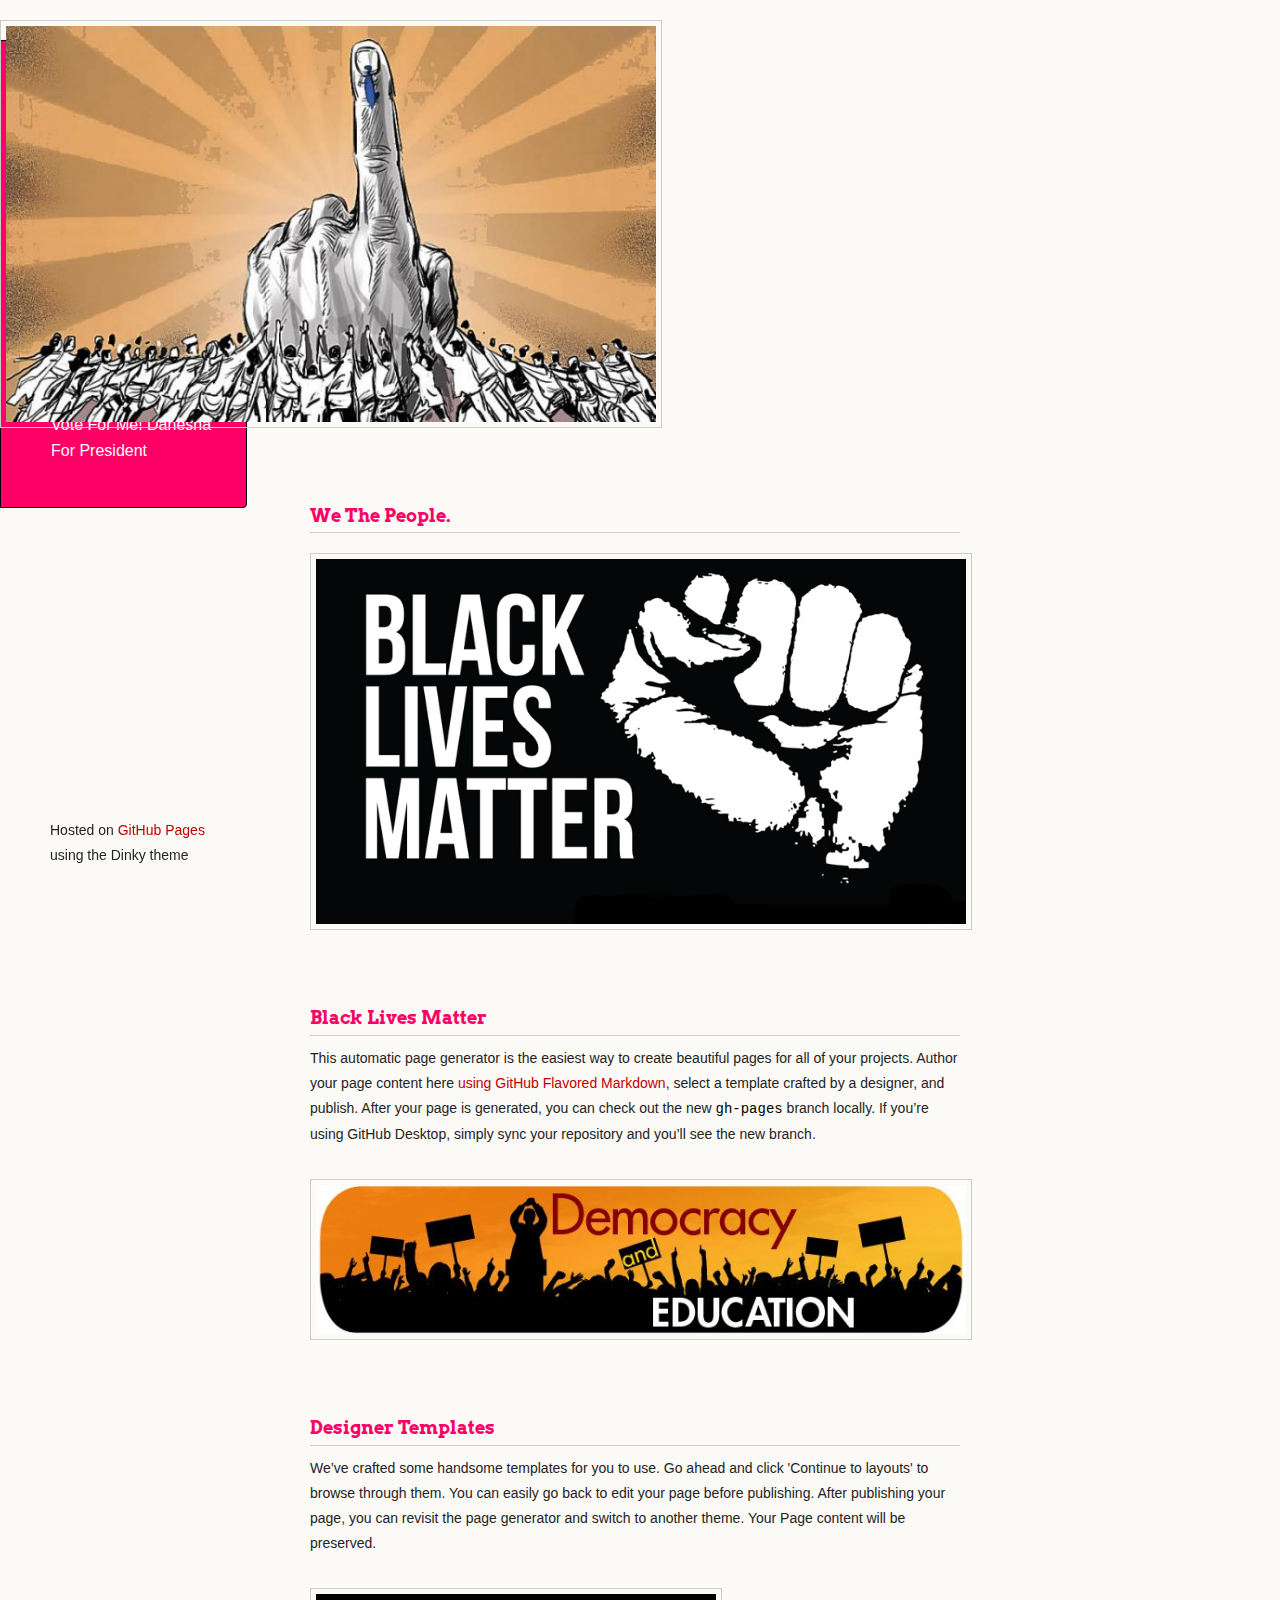
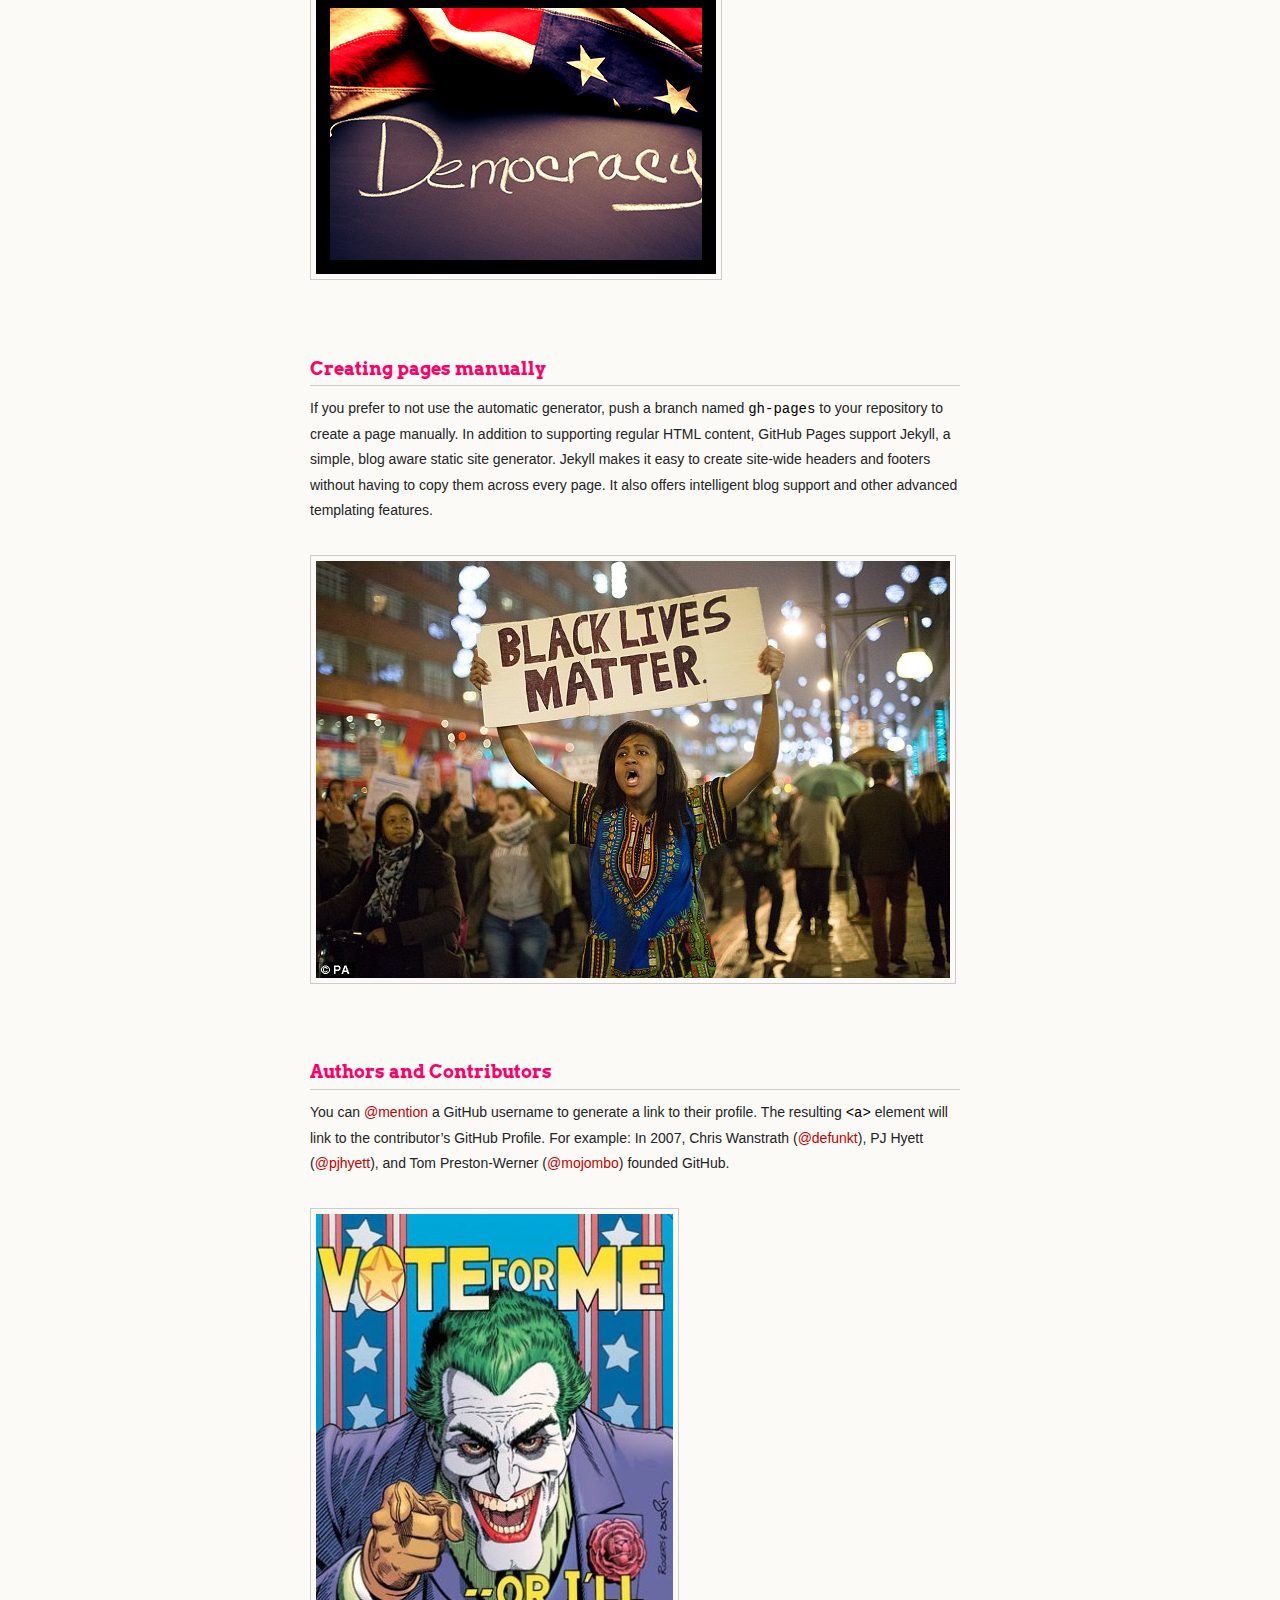
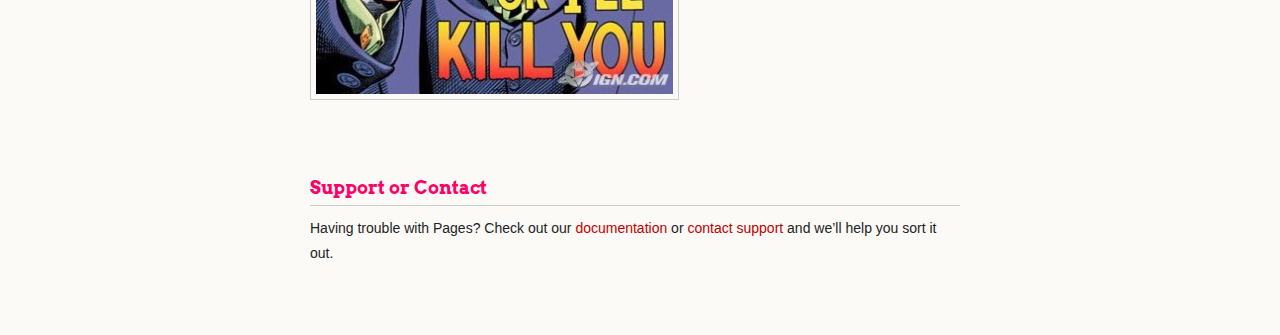
==== index.html @ 774208b4 "Update index.html" ====
<!doctype html>
<html>
  <head>
    <meta charset="utf-8">
    <meta http-equiv="X-UA-Compatible" content="chrome=1">
    <title>Grace by dbrelewis</title>

    <link rel="stylesheet" href="stylesheets/styles.css">
    <link rel="stylesheet" href="stylesheets/github-light.css">
    <script src="javascripts/scale.fix.js"></script>
    <meta name="viewport" content="width=device-width, initial-scale=1, user-scalable=no">
    <!--[if lt IE 9]>
    <script src="//html5shiv.googlecode.com/svn/trunk/html5.js"></script>
    <![endif]-->
  </head>
  <body>
    <div class="wrapper">
      <header>
        <h1 class="header">Danesha Lewis For President</h1>
        <p class="header">Art and Design Campaign</p>

        <ul>
          <li class="download"><a class="buttons" href="https://github.com/dbrelewis/Grace/zipball/master">Download ZIP</a></li>
          <li class="download"><a class="buttons" href="https://github.com/dbrelewis/Grace/tarball/master">Download TAR</a></li>
          <li><a class="buttons github" href="https://github.com/dbrelewis/Grace">View On GitHub</a></li>
        </ul>

	<p class="header">Vote For Me! Danesha For President</p>


      </header>
      <img src="images/elections-20162.jpg" alt="images"/>
      <section>
        <h3>We The People.</h3>
<img src="images/elections-20167.jpg" alt="images"/>

<h3>Black Lives Matter</h3> 
<p>This automatic page generator is the easiest way to create beautiful pages for all of your projects. Author your page content here <a href="https://guides.github.com/features/mastering-markdown/">using GitHub Flavored Markdown</a>, select a template crafted by a designer, and publish. After your page is generated, you can check out the new <code>gh-pages</code> branch locally. If you’re using GitHub Desktop, simply sync your repository and you’ll see the new branch.</p>
<img src="images/5.jpg" alt="images"/>
<h3>
<a id="designer-templates" class="anchor" href="#designer-templates" aria-hidden="true"><span aria-hidden="true" class="octicon octicon-link"></span></a>Designer Templates</h3>

<p>We’ve crafted some handsome templates for you to use. Go ahead and click 'Continue to layouts' to browse through them. You can easily go back to edit your page before publishing. After publishing your page, you can revisit the page generator and switch to another theme. Your Page content will be preserved.</p>
<img src="images/2.jpg" alt="images"/>
<h3>
<a id="creating-pages-manually" class="anchor" href="#creating-pages-manually" aria-hidden="true"><span aria-hidden="true" class="octicon octicon-link"></span></a>Creating pages manually</h3>

<p>If you prefer to not use the automatic generator, push a branch named <code>gh-pages</code> to your repository to create a page manually. In addition to supporting regular HTML content, GitHub Pages support Jekyll, a simple, blog aware static site generator. Jekyll makes it easy to create site-wide headers and footers without having to copy them across every page. It also offers intelligent blog support and other advanced templating features.</p>
<img src="images/elections-20166.jpg" alt="images"/>
<h3>
<a id="authors-and-contributors" class="anchor" href="#authors-and-contributors" aria-hidden="true"><span aria-hidden="true" class="octicon octicon-link"></span></a>Authors and Contributors</h3>

<p>You can <a href="https://help.github.com/articles/basic-writing-and-formatting-syntax/#mentioning-users-and-teams" class="user-mention">@mention</a> a GitHub username to generate a link to their profile. The resulting <code>&lt;a&gt;</code> element will link to the contributor’s GitHub Profile. For example: In 2007, Chris Wanstrath (<a href="https://github.com/defunkt" class="user-mention">@defunkt</a>), PJ Hyett (<a href="https://github.com/pjhyett" class="user-mention">@pjhyett</a>), and Tom Preston-Werner (<a href="https://github.com/mojombo" class="user-mention">@mojombo</a>) founded GitHub.</p>
<img src="images/20169.jpg" alt="images"/>
<h3>
<a id="support-or-contact" class="anchor" href="#support-or-contact" aria-hidden="true"><span aria-hidden="true" class="octicon octicon-link"></span></a>Support or Contact</h3>

<p>Having trouble with Pages? Check out our <a href="https://help.github.com/pages">documentation</a> or <a href="https://github.com/contact">contact support</a> and we’ll help you sort it out.</p>
      </section>
      <footer>
        <p><small>Hosted on <a href="https://pages.github.com">GitHub Pages</a> using the Dinky theme</small></p>
      </footer>
    </div>
    <!--[if !IE]><script>fixScale(document);</script><![endif]-->
		
  </body>
</html>
---- stylesheets/styles.css ----
@import url(https://fonts.googleapis.com/css?family=Arvo:400,700,400italic);

/* MeyerWeb Reset */

html, body, div, span, applet, object, iframe,
h1, h2, h3, h4, h5, h6, p, blockquote, pre,
a, abbr, acronym, address, big, cite, code,
del, dfn, em, img, ins, kbd, q, s, samp,
small, strike, strong, sub, sup, tt, var,
b, u, i, center,
dl, dt, dd, ol, ul, li,
fieldset, form, label, legend,
table, caption, tbody, tfoot, thead, tr, th, td,
article, aside, canvas, details, embed,
figure, figcaption, footer, header, hgroup,
menu, nav, output, ruby, section, summary,
time, mark, audio, video {
  margin: 0;
  padding: 0;
  border: 0;
  font: inherit;
  vertical-align: baseline;
}


/* Base text styles */

body {
  padding:10px 50px 0 0;
  font-family:"Helvetica Neue", Helvetica, Arial, sans-serif;
	font-size: 14px;
	color: #232323;
	background-color: #FBFAF7;
	margin: 0;
	line-height: 1.8em;
	-webkit-font-smoothing: antialiased;

}

h1, h2, h3, h4, h5, h6 {
  color:#232323;
  margin:36px 0 10px;
}

p, ul, ol, table, dl {
  margin:0 0 22px;
}

h1, h2, h3 {
	font-family: Arvo, Monaco, serif;
  line-height:1.3;
	font-weight: normal;
}

h1,h2, h3 {
	display: block;
	border-bottom: 1px solid #ccc;
	padding-bottom: 5px;
}

h1 {
	font-size: 30px;
}

h2 {
	font-size: 24px;
}

h3 {
	font-size: 18px;
	color:#ff0066;
        font-weight:bold;

}

h4, h5, h6 {
	font-family: Arvo, Monaco, serif;
	font-weight: 700;
}

a {
  color:#C30000;
  font-weight:200;
  text-decoration:none;
}

a:hover {
	text-decoration: underline;
}

a small {
	font-size: 12px;
}

em {
	font-style: italic;
}

strong {
  font-weight:700;
}

ul {
  list-style-position: inside;
  list-style: disc;
  padding-left: 25px;
}

ol {
  list-style-position: inside;
  list-style: decimal;
  padding-left: 25px;
}

blockquote {
  margin: 0;
  padding: 0 0 0 20px;
  font-style: italic;
}

dl, dt, dd, dl p {
	font-color: #444;
}

dl dt {
  font-weight: bold;
}

dl dd {
  padding-left: 20px;
  font-style: italic;
}

dl p {
  padding-left: 20px;
  font-style: italic;
}

hr {
  border:0;
  background:#ccc;
  height:1px;
  margin:0 0 24px;
}

/* Images */

img {
  position: relative;
  margin: 0 auto;
  max-width: 650px;
  padding: 5px;
  margin: 10px 0 32px 0;
  border: 1px solid #ccc;
}

p img {
  display: inline;
  margin: 0;
  padding: 0;
  vertical-align: middle;
  text-align: center;
  border: none;
}

/* Code blocks */

code, pre {
	font-family: Monaco, "Bitstream Vera Sans Mono", "Lucida Console", Terminal, monospace;
  color:#000;
  font-size:14px;
}

pre {
	padding: 4px 12px;
  background: #FDFEFB;
  border-radius:4px;
  border:1px solid #D7D8C8;
  overflow: auto;
  overflow-y: hidden;
	margin-bottom: 32px;
}


/* Tables */

table {
  width:100%;
}

table {
  border: 1px solid #ccc;
  margin-bottom: 32px;
  text-align: left;
 }

th {
  font-family: 'Arvo', Helvetica, Arial, sans-serif;
	font-size: 18px;
	font-weight: normal;
  padding: 10px;
  background: #232323;
  color: #FDFEFB;
 }

td {
  padding: 10px;
	background: #ccc;
 }


/* Wrapper */
.wrapper {
  width:960px;
}


/* Header */

header {
	background-color: #ff0066;
	color: #FDFDFB;
  width:170px;
  float:left;
  position:fixed;
	border: 1px solid #000;
	-webkit-border-top-right-radius: 4px;
	-webkit-border-bottom-right-radius: 4px;
	-moz-border-radius-topright: 4px;
	-moz-border-radius-bottomright: 4px;
	border-top-right-radius: 4px;
	border-bottom-right-radius: 4px;
	padding: 34px 25px 22px 50px;
	margin: 30px 25px 0 0;
	-webkit-font-smoothing: antialiased;
}

p.header {
	font-size: 16px;
}

h1.header {
	font-family: Arvo, sans-serif;
	font-size: 30px;
	font-weight: 300;
	line-height: 1.3em;
	border-bottom: none;
	margin-top: 0;
}


h1.header, a.header, a.name, header a{
	color: #fff;
}

a.header {
	text-decoration: underline;
}

a.name {
	white-space: nowrap;
}

header ul {
  list-style:none;
  padding:0;
}

header li {
	list-style-type: none;
  width:132px;
  height:15px;
	margin-bottom: 12px;
	line-height: 1em;
	padding: 6px 6px 6px 7px;

	background: #AF0011;
	background: -moz-linear-gradient(top, #AF0011 0%, #820011 100%);
  background: -webkit-gradient(linear, left top, left bottom, color-stop(0%,#f8f8f8), color-stop(100%,#dddddd));
  background: -webkit-linear-gradient(top, #AF0011 0%,#820011 100%);
  background: -o-linear-gradient(top, #AF0011 0%,#820011 100%);
  background: -ms-linear-gradient(top, #AF0011 0%,#820011 100%);
  background: linear-gradient(top, #AF0011 0%,#820011 100%);

	border-radius:4px;
  border:1px solid #0D0D0D;

	-webkit-box-shadow: inset 0px 1px 1px 0 rgba(233,2,38, 1);
	box-shadow: inset 0px 1px 1px 0 rgba(233,2,38, 1);

}

header li:hover {
	background: #C3001D;
	background: -moz-linear-gradient(top, #C3001D 0%, #950119 100%);
  background: -webkit-gradient(linear, left top, left bottom, color-stop(0%,#f8f8f8), color-stop(100%,#dddddd));
  background: -webkit-linear-gradient(top, #C3001D 0%,#950119 100%);
  background: -o-linear-gradient(top, #C3001D 0%,#950119 100%);
  background: -ms-linear-gradient(top, #C3001D 0%,#950119 100%);
  background: linear-gradient(top, #C3001D 0%,#950119 100%);
}

a.buttons {
	-webkit-font-smoothing: antialiased;
	background: url(../images/arrow-down.png) no-repeat;
	font-weight: normal;
	text-shadow: rgba(0, 0, 0, 0.4) 0 -1px 0;
	padding: 2px 2px 2px 22px;
	height: 30px;
}

a.github {
	background: url(../images/octocat-small.png) no-repeat 1px;
}

a.buttons:hover {
	color: #fff;
	text-decoration: none;
}


/* Section - for main page content */

section {
  width:650px;
  float:right;
  padding-bottom:50px;
}


/* Footer */

footer {
  width:170px;
  float:left;
  position:fixed;
  bottom:10px;
	padding-left: 50px;
}

@media print, screen and (max-width: 960px) {

  div.wrapper {
    width:auto;
    margin:0;
  }

  header, section, footer {
    float:none;
    position:static;
    width:auto;
  }

	footer {
		border-top: 1px solid #ccc;
		margin:0 84px 0 50px;
		padding:0;
	}

  header {
    padding-right:320px;
  }

  section {
    padding:20px 84px 20px 50px;
    margin:0 0 20px;
  }

  header a small {
    display:inline;
  }

  header ul {
    position:absolute;
    right:130px;
    top:84px;
  }
}

@media print, screen and (max-width: 720px) {
  body {
    word-wrap:break-word;
  }

  header {
    padding:10px 20px 0;
		margin-right: 0;
  }

	section {
    padding:10px 0 10px 20px;
    margin:0 0 30px;
  }

	footer {
		margin: 0 0 0 30px;
	}

  header ul, header p.view {
    position:static;
  }
}

@media print, screen and (max-width: 480px) {

  header ul li.download {
    display:none;
  }

	footer {
		margin: 0 0 0 20px;
	}

	footer a{
		display:block;
	}

}

@media print {
  body {
    padding:0.4in;
    font-size:12pt;
    color:#444;
  }
}
---- stylesheets/github-light.css ----
/*
The MIT License (MIT)

Copyright (c) 2016 GitHub, Inc.

Permission is hereby granted, free of charge, to any person obtaining a copy
of this software and associated documentation files (the "Software"), to deal
in the Software without restriction, including without limitation the rights
to use, copy, modify, merge, publish, distribute, sublicense, and/or sell
copies of the Software, and to permit persons to whom the Software is
furnished to do so, subject to the following conditions:

The above copyright notice and this permission notice shall be included in all
copies or substantial portions of the Software.

THE SOFTWARE IS PROVIDED "AS IS", WITHOUT WARRANTY OF ANY KIND, EXPRESS OR
IMPLIED, INCLUDING BUT NOT LIMITED TO THE WARRANTIES OF MERCHANTABILITY,
FITNESS FOR A PARTICULAR PURPOSE AND NONINFRINGEMENT. IN NO EVENT SHALL THE
AUTHORS OR COPYRIGHT HOLDERS BE LIABLE FOR ANY CLAIM, DAMAGES OR OTHER
LIABILITY, WHETHER IN AN ACTION OF CONTRACT, TORT OR OTHERWISE, ARISING FROM,
OUT OF OR IN CONNECTION WITH THE SOFTWARE OR THE USE OR OTHER DEALINGS IN THE
SOFTWARE.

*/

.pl-c /* comment */ {
  color: #969896;
}

.pl-c1 /* constant, variable.other.constant, support, meta.property-name, support.constant, support.variable, meta.module-reference, markup.raw, meta.diff.header */,
.pl-s .pl-v /* string variable */ {
  color: #0086b3;
}

.pl-e /* entity */,
.pl-en /* entity.name */ {
  color: #795da3;
}

.pl-smi /* variable.parameter.function, storage.modifier.package, storage.modifier.import, storage.type.java, variable.other */,
.pl-s .pl-s1 /* string source */ {
  color: #333;
}

.pl-ent /* entity.name.tag */ {
  color: #63a35c;
}

.pl-k /* keyword, storage, storage.type */ {
  color: #a71d5d;
}

.pl-s /* string */,
.pl-pds /* punctuation.definition.string, string.regexp.character-class */,
.pl-s .pl-pse .pl-s1 /* string punctuation.section.embedded source */,
.pl-sr /* string.regexp */,
.pl-sr .pl-cce /* string.regexp constant.character.escape */,
.pl-sr .pl-sre /* string.regexp source.ruby.embedded */,
.pl-sr .pl-sra /* string.regexp string.regexp.arbitrary-repitition */ {
  color: #183691;
}

.pl-v /* variable */ {
  color: #ed6a43;
}

.pl-id /* invalid.deprecated */ {
  color: #b52a1d;
}

.pl-ii /* invalid.illegal */ {
  color: #f8f8f8;
  background-color: #b52a1d;
}

.pl-sr .pl-cce /* string.regexp constant.character.escape */ {
  font-weight: bold;
  color: #63a35c;
}

.pl-ml /* markup.list */ {
  color: #693a17;
}

.pl-mh /* markup.heading */,
.pl-mh .pl-en /* markup.heading entity.name */,
.pl-ms /* meta.separator */ {
  font-weight: bold;
  color: #1d3e81;
}

.pl-mq /* markup.quote */ {
  color: #008080;
}

.pl-mi /* markup.italic */ {
  font-style: italic;
  color: #333;
}

.pl-mb /* markup.bold */ {
  font-weight: bold;
  color: #333;
}

.pl-md /* markup.deleted, meta.diff.header.from-file */ {
  color: #bd2c00;
  background-color: #ffecec;
}

.pl-mi1 /* markup.inserted, meta.diff.header.to-file */ {
  color: #55a532;
  background-color: #eaffea;
}

.pl-mdr /* meta.diff.range */ {
  font-weight: bold;
  color: #795da3;
}

.pl-mo /* meta.output */ {
  color: #1d3e81;
}
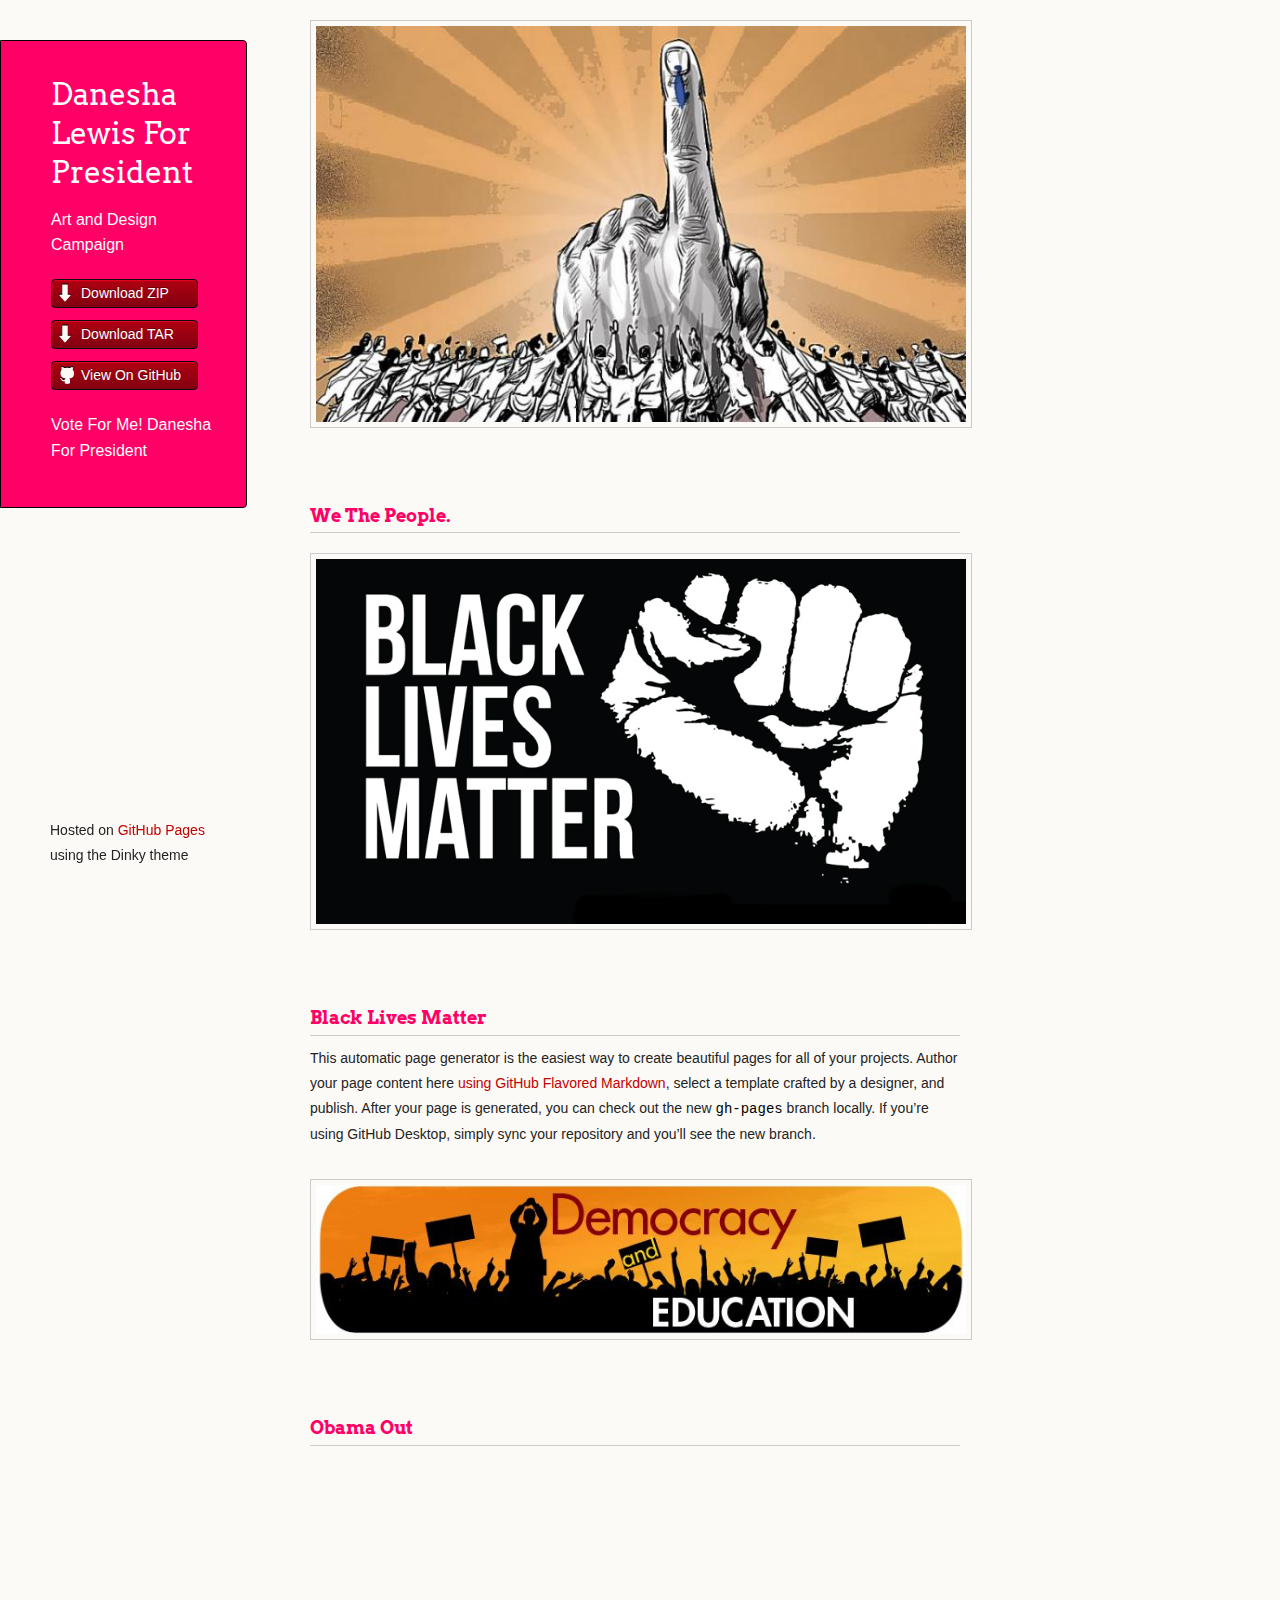
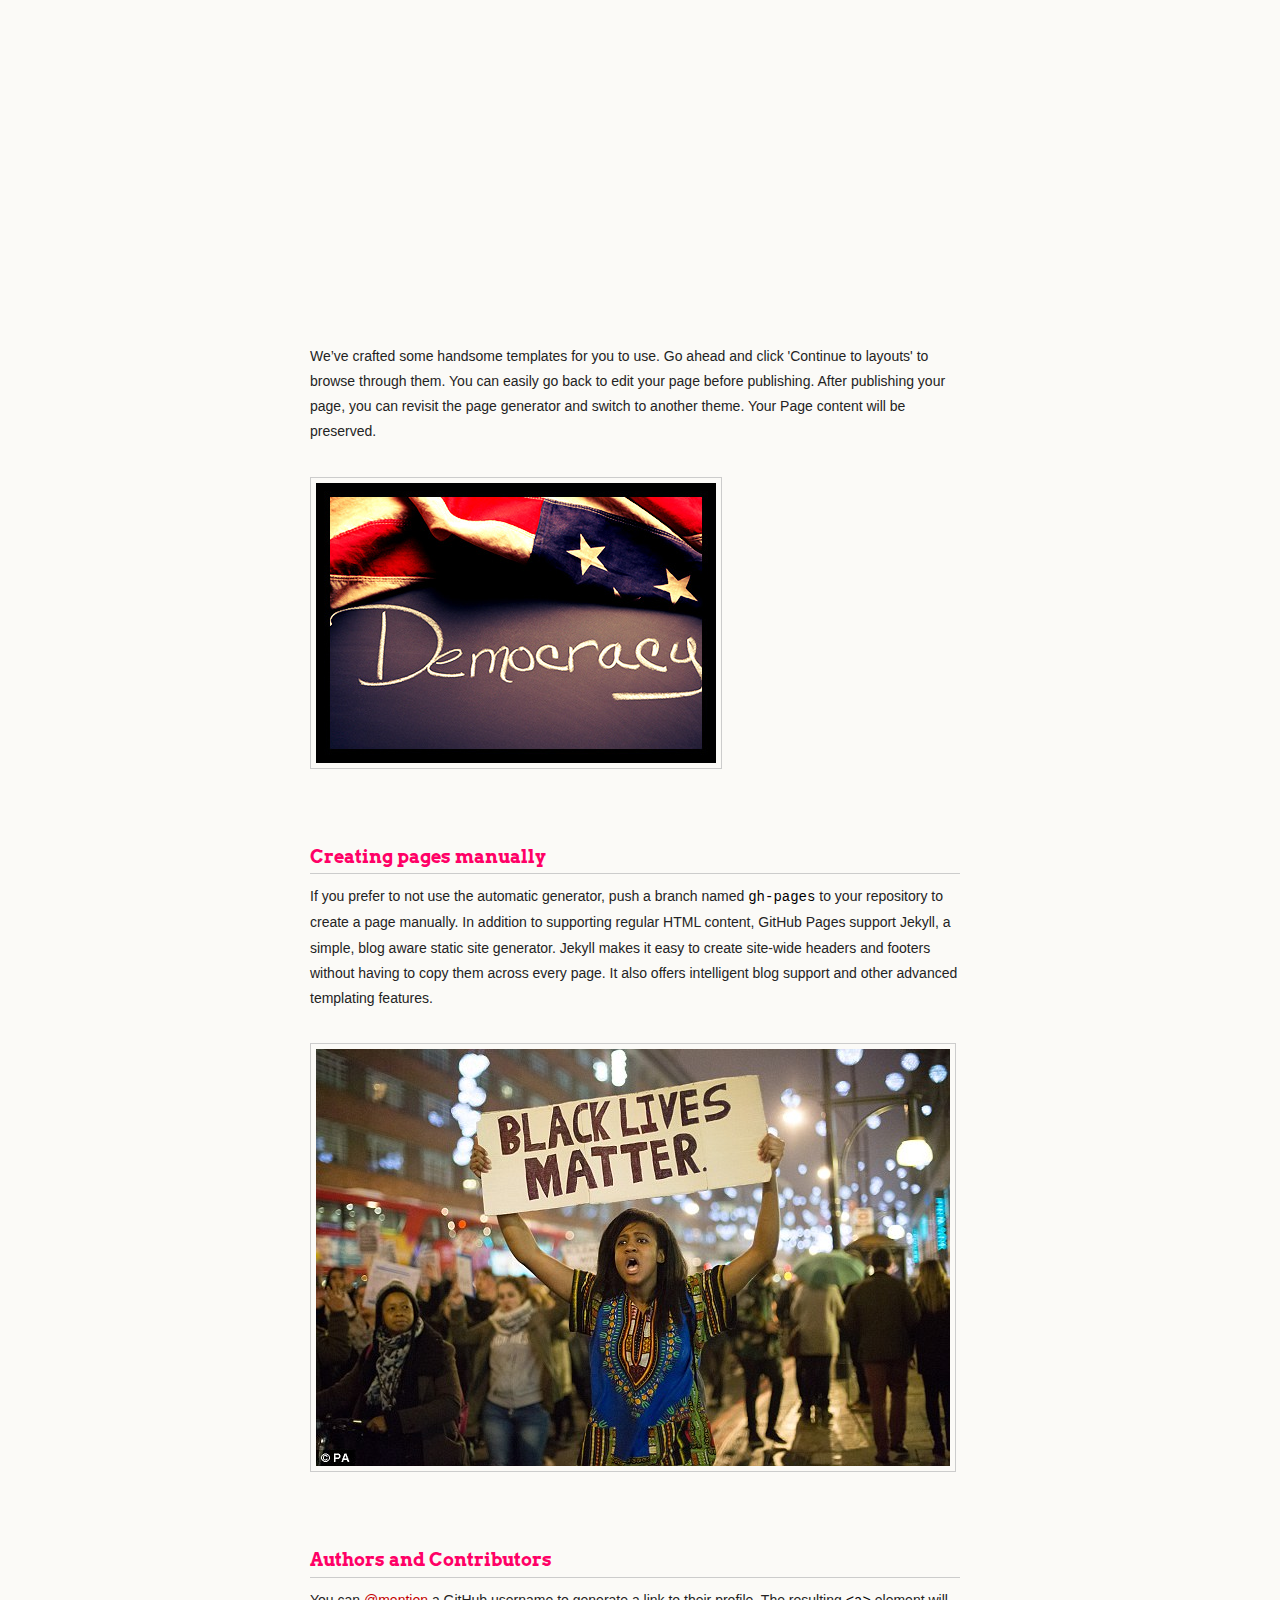
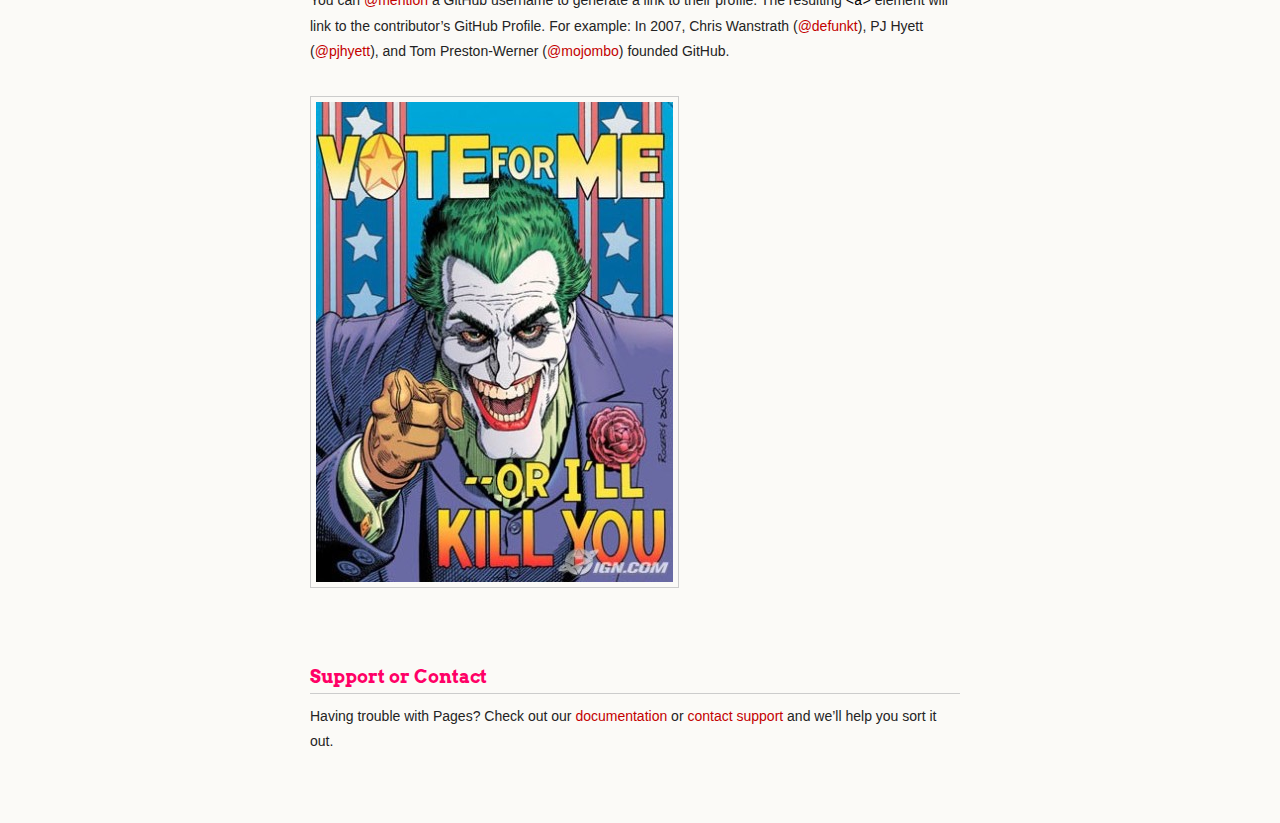
==== commit d74dbab9: "Update index.html" ====
--- a/index.html
+++ b/index.html
@@ -29,17 +29,18 @@
 
 
       </header>
-      <img src="images/elections-20162.jpg" alt="images"/>
+      
       <section>
+      	<img src="images/elections-20162.jpg" alt="images"/>
         <h3>We The People.</h3>
 <img src="images/elections-20167.jpg" alt="images"/>
 
 <h3>Black Lives Matter</h3> 
 <p>This automatic page generator is the easiest way to create beautiful pages for all of your projects. Author your page content here <a href="https://guides.github.com/features/mastering-markdown/">using GitHub Flavored Markdown</a>, select a template crafted by a designer, and publish. After your page is generated, you can check out the new <code>gh-pages</code> branch locally. If you’re using GitHub Desktop, simply sync your repository and you’ll see the new branch.</p>
 <img src="images/5.jpg" alt="images"/>
-<h3>
-<a id="designer-templates" class="anchor" href="#designer-templates" aria-hidden="true"><span aria-hidden="true" class="octicon octicon-link"></span></a>Designer Templates</h3>
 
+<h3>Obama Out</h3>
+<iframe width="854" height="480" src="https://www.youtube.com/embed/NdVVJibX5FA" frameborder="0" allowfullscreen></iframe>
 <p>We’ve crafted some handsome templates for you to use. Go ahead and click 'Continue to layouts' to browse through them. You can easily go back to edit your page before publishing. After publishing your page, you can revisit the page generator and switch to another theme. Your Page content will be preserved.</p>
 <img src="images/2.jpg" alt="images"/>
 <h3>
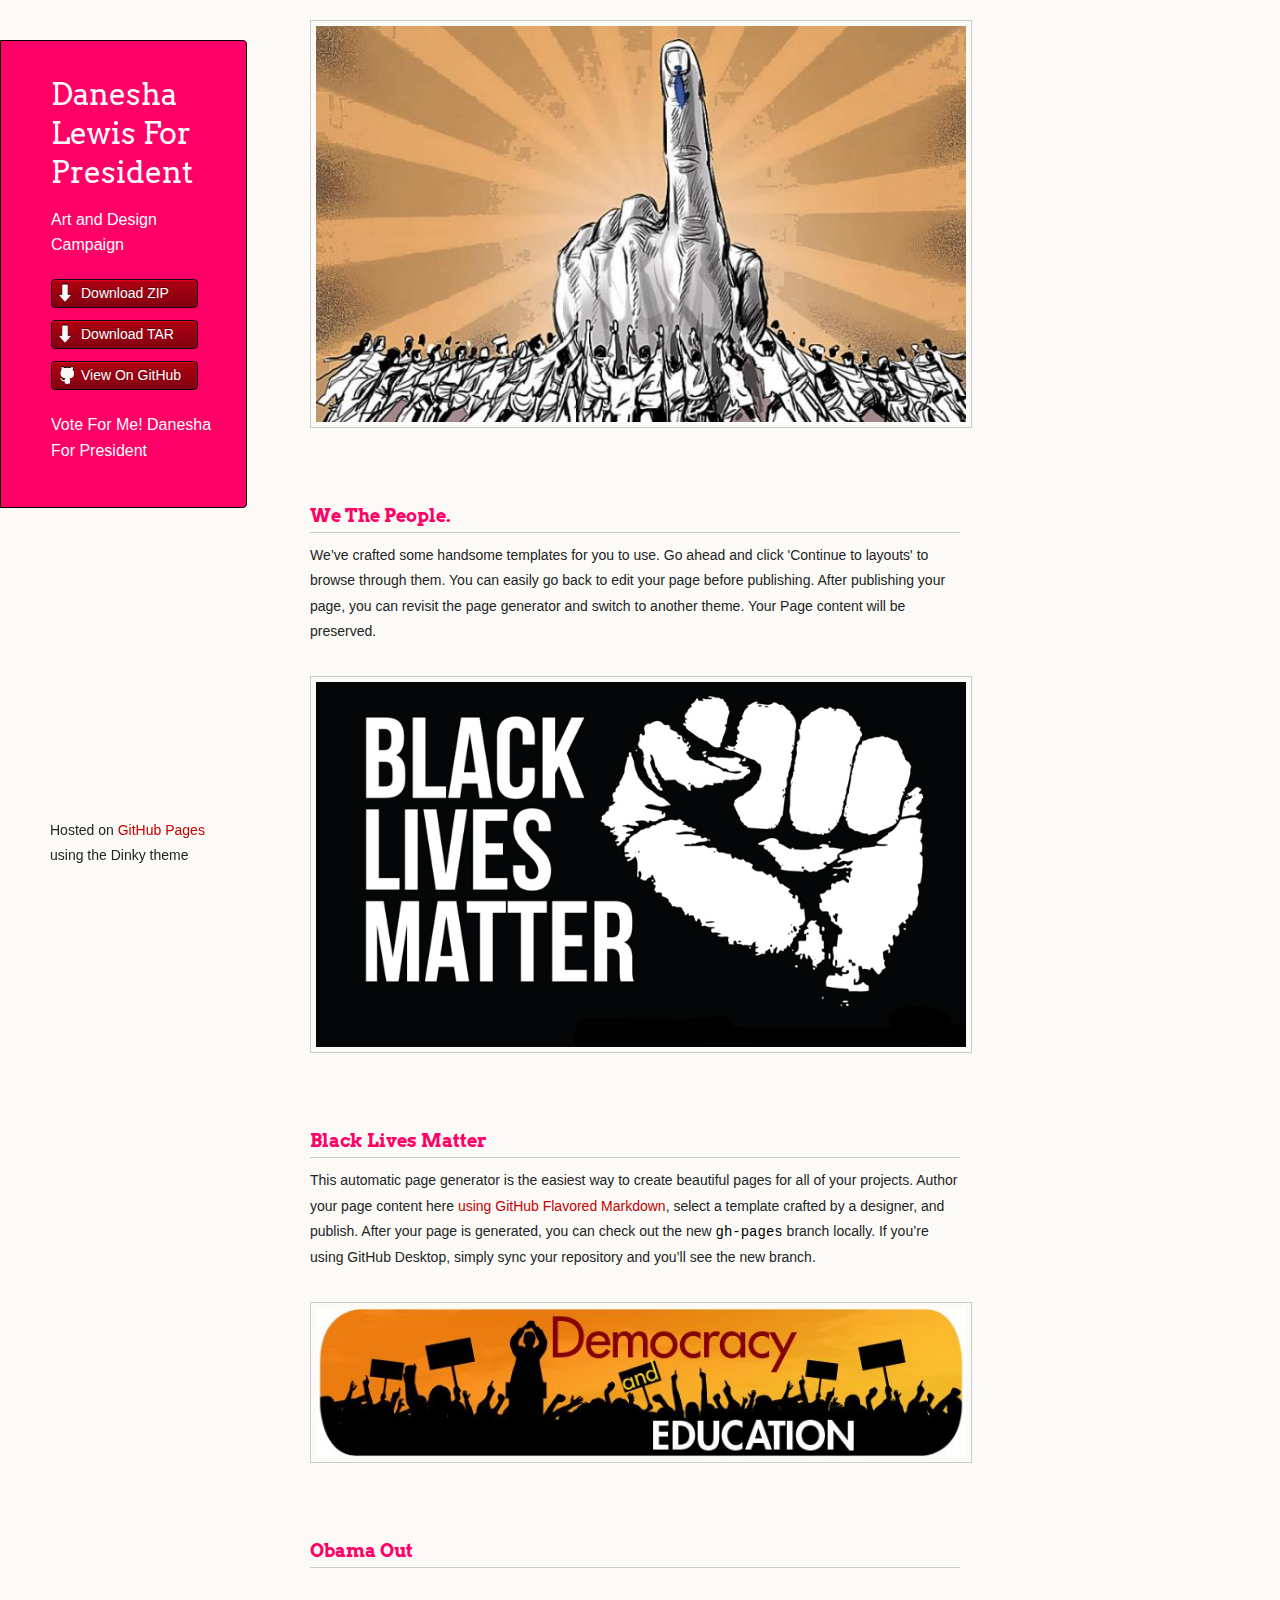
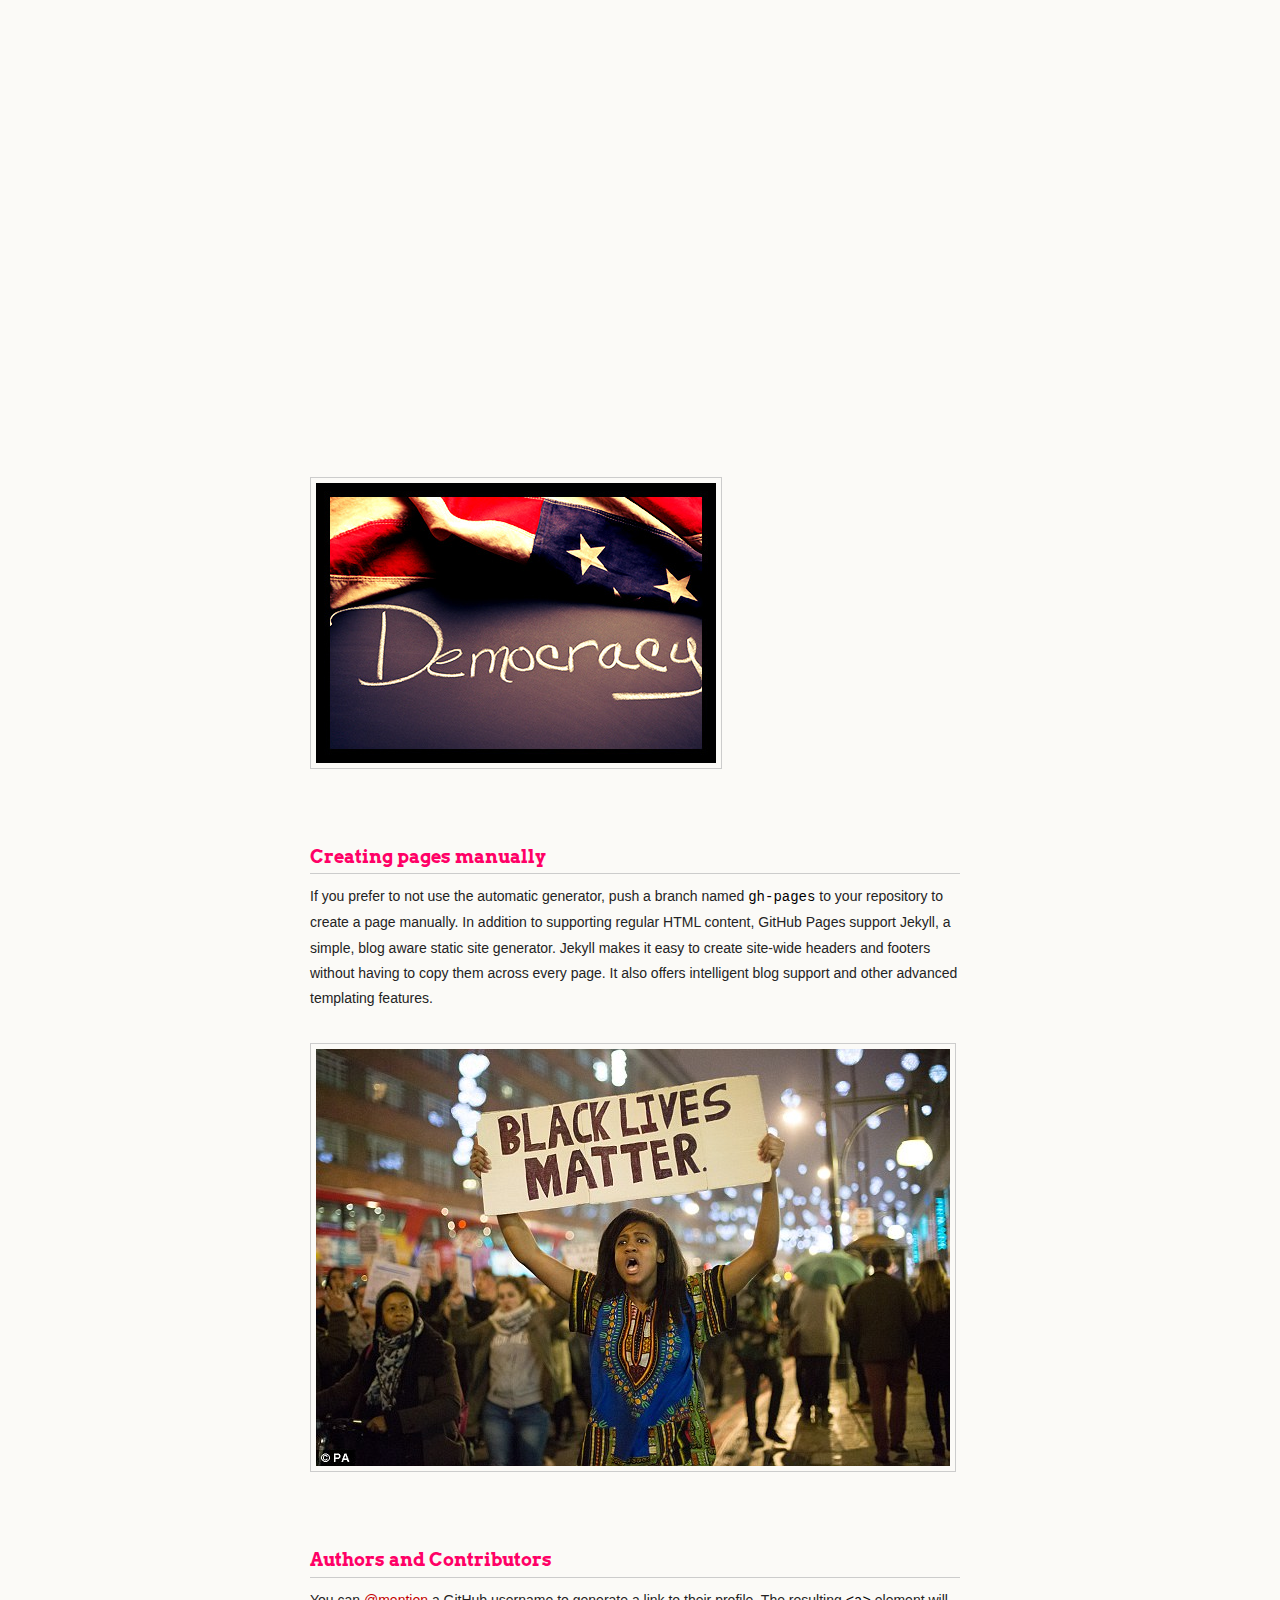
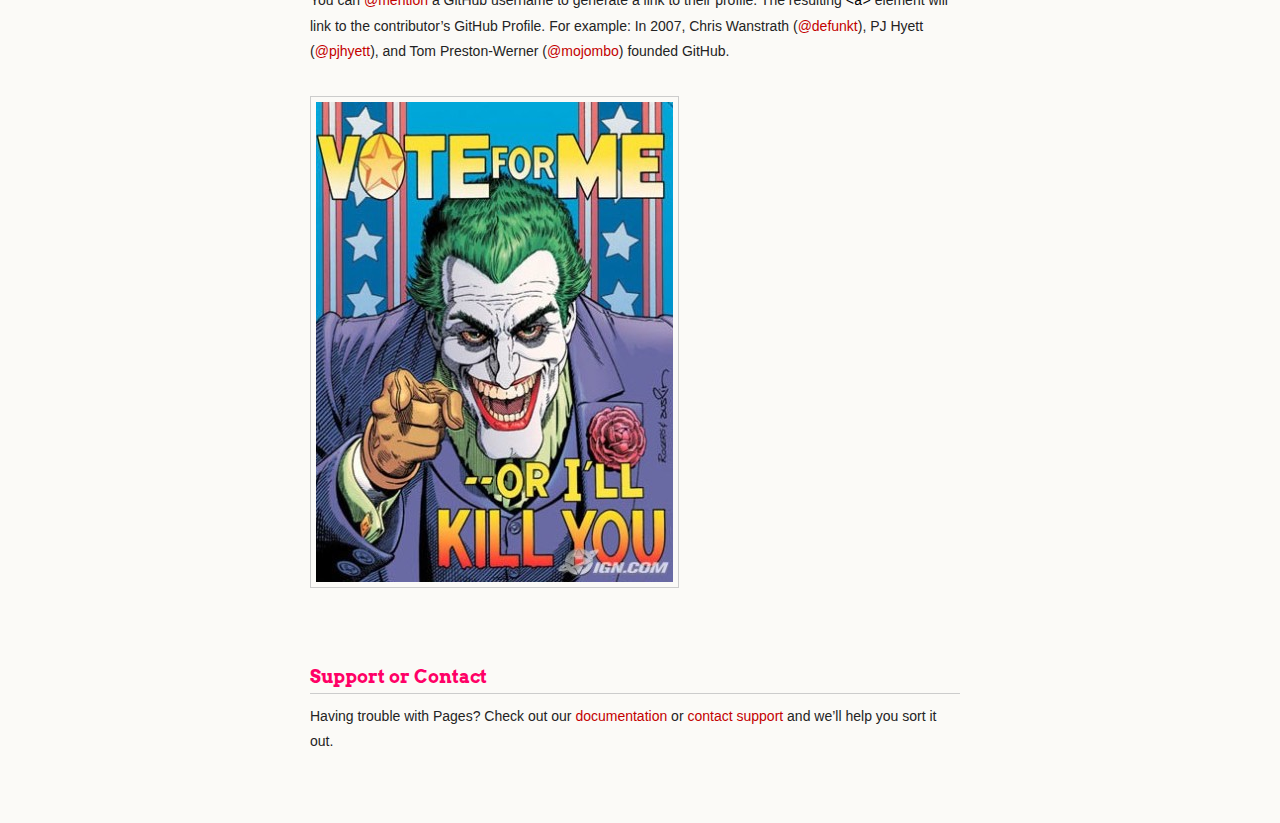
==== commit 21f2406d: "Update index.html" ====
--- a/index.html
+++ b/index.html
@@ -33,6 +33,7 @@
       <section>
       	<img src="images/elections-20162.jpg" alt="images"/>
         <h3>We The People.</h3>
+        <p>We’ve crafted some handsome templates for you to use. Go ahead and click 'Continue to layouts' to browse through them. You can easily go back to edit your page before publishing. After publishing your page, you can revisit the page generator and switch to another theme. Your Page content will be preserved.</p>
 <img src="images/elections-20167.jpg" alt="images"/>
 
 <h3>Black Lives Matter</h3> 
@@ -41,7 +42,7 @@
 
 <h3>Obama Out</h3>
 <iframe width="854" height="480" src="https://www.youtube.com/embed/NdVVJibX5FA" frameborder="0" allowfullscreen></iframe>
-<p>We’ve crafted some handsome templates for you to use. Go ahead and click 'Continue to layouts' to browse through them. You can easily go back to edit your page before publishing. After publishing your page, you can revisit the page generator and switch to another theme. Your Page content will be preserved.</p>
+
 <img src="images/2.jpg" alt="images"/>
 <h3>
 <a id="creating-pages-manually" class="anchor" href="#creating-pages-manually" aria-hidden="true"><span aria-hidden="true" class="octicon octicon-link"></span></a>Creating pages manually</h3>
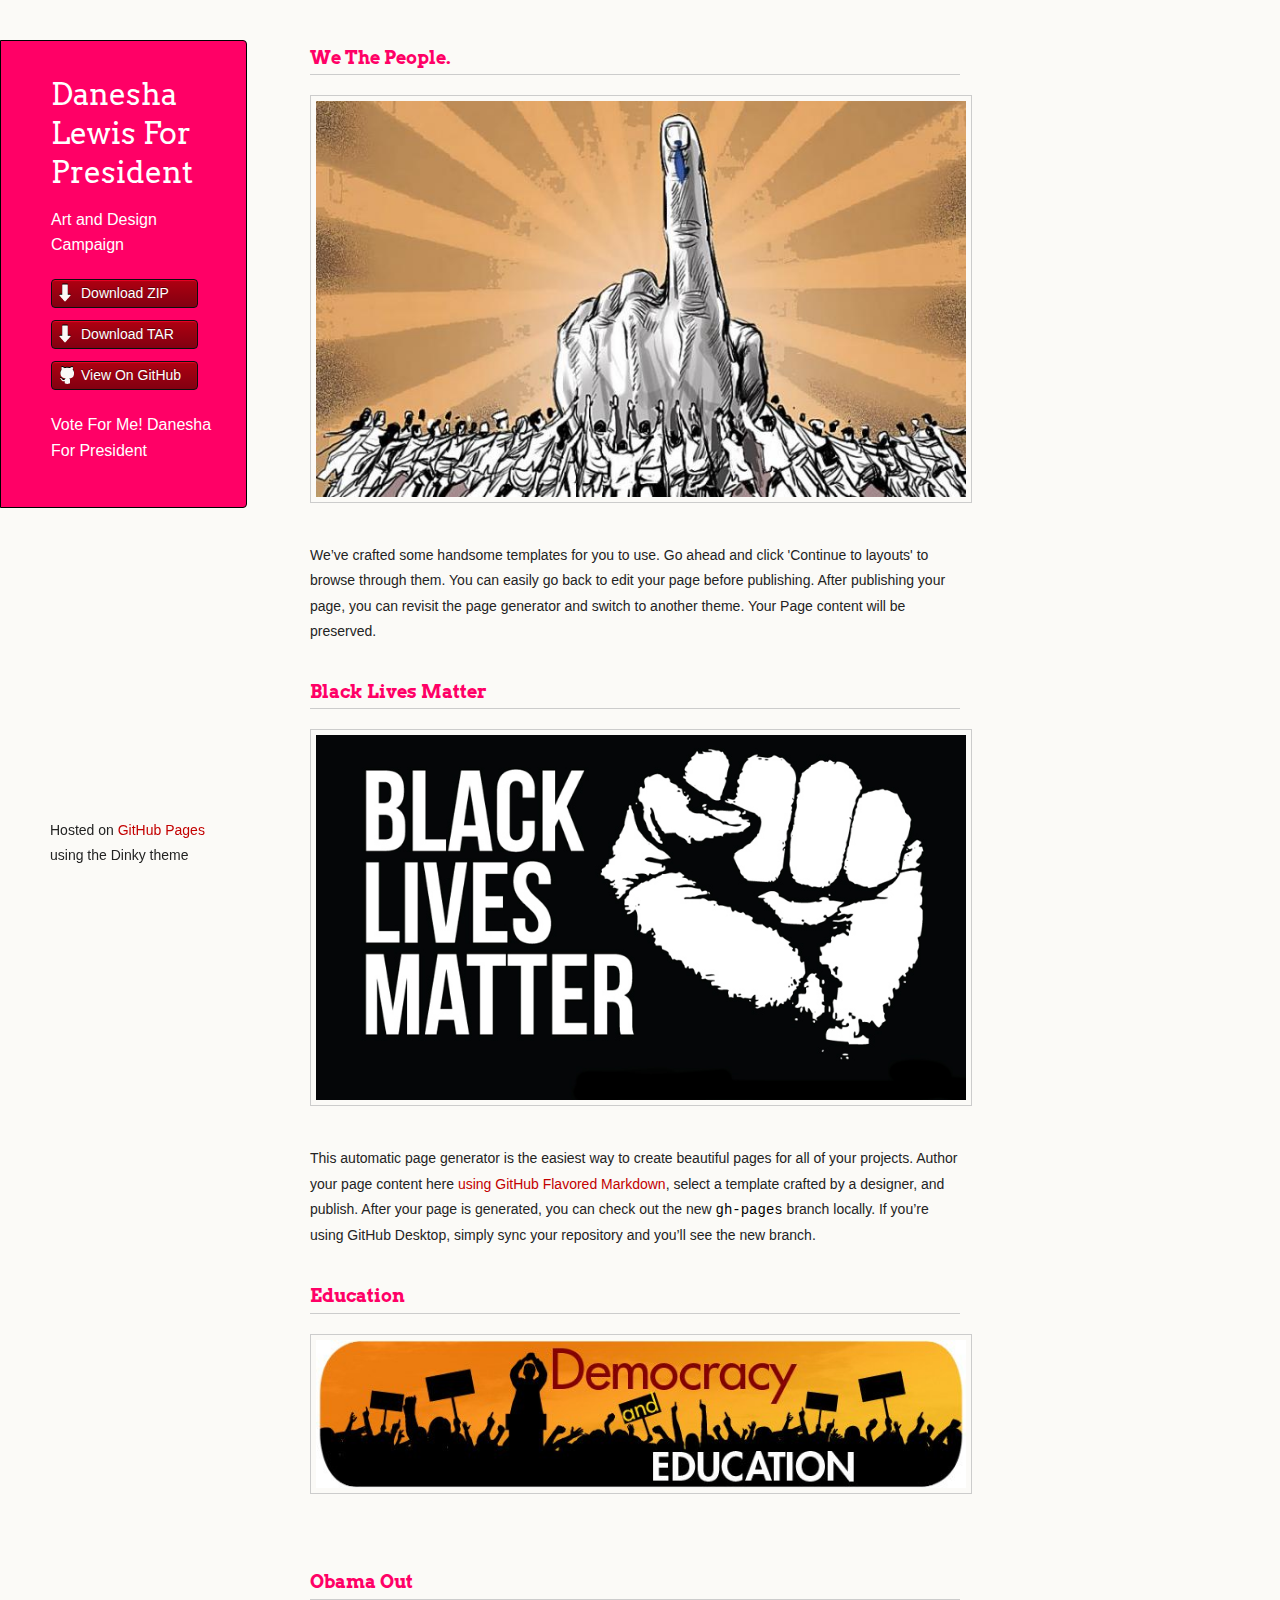
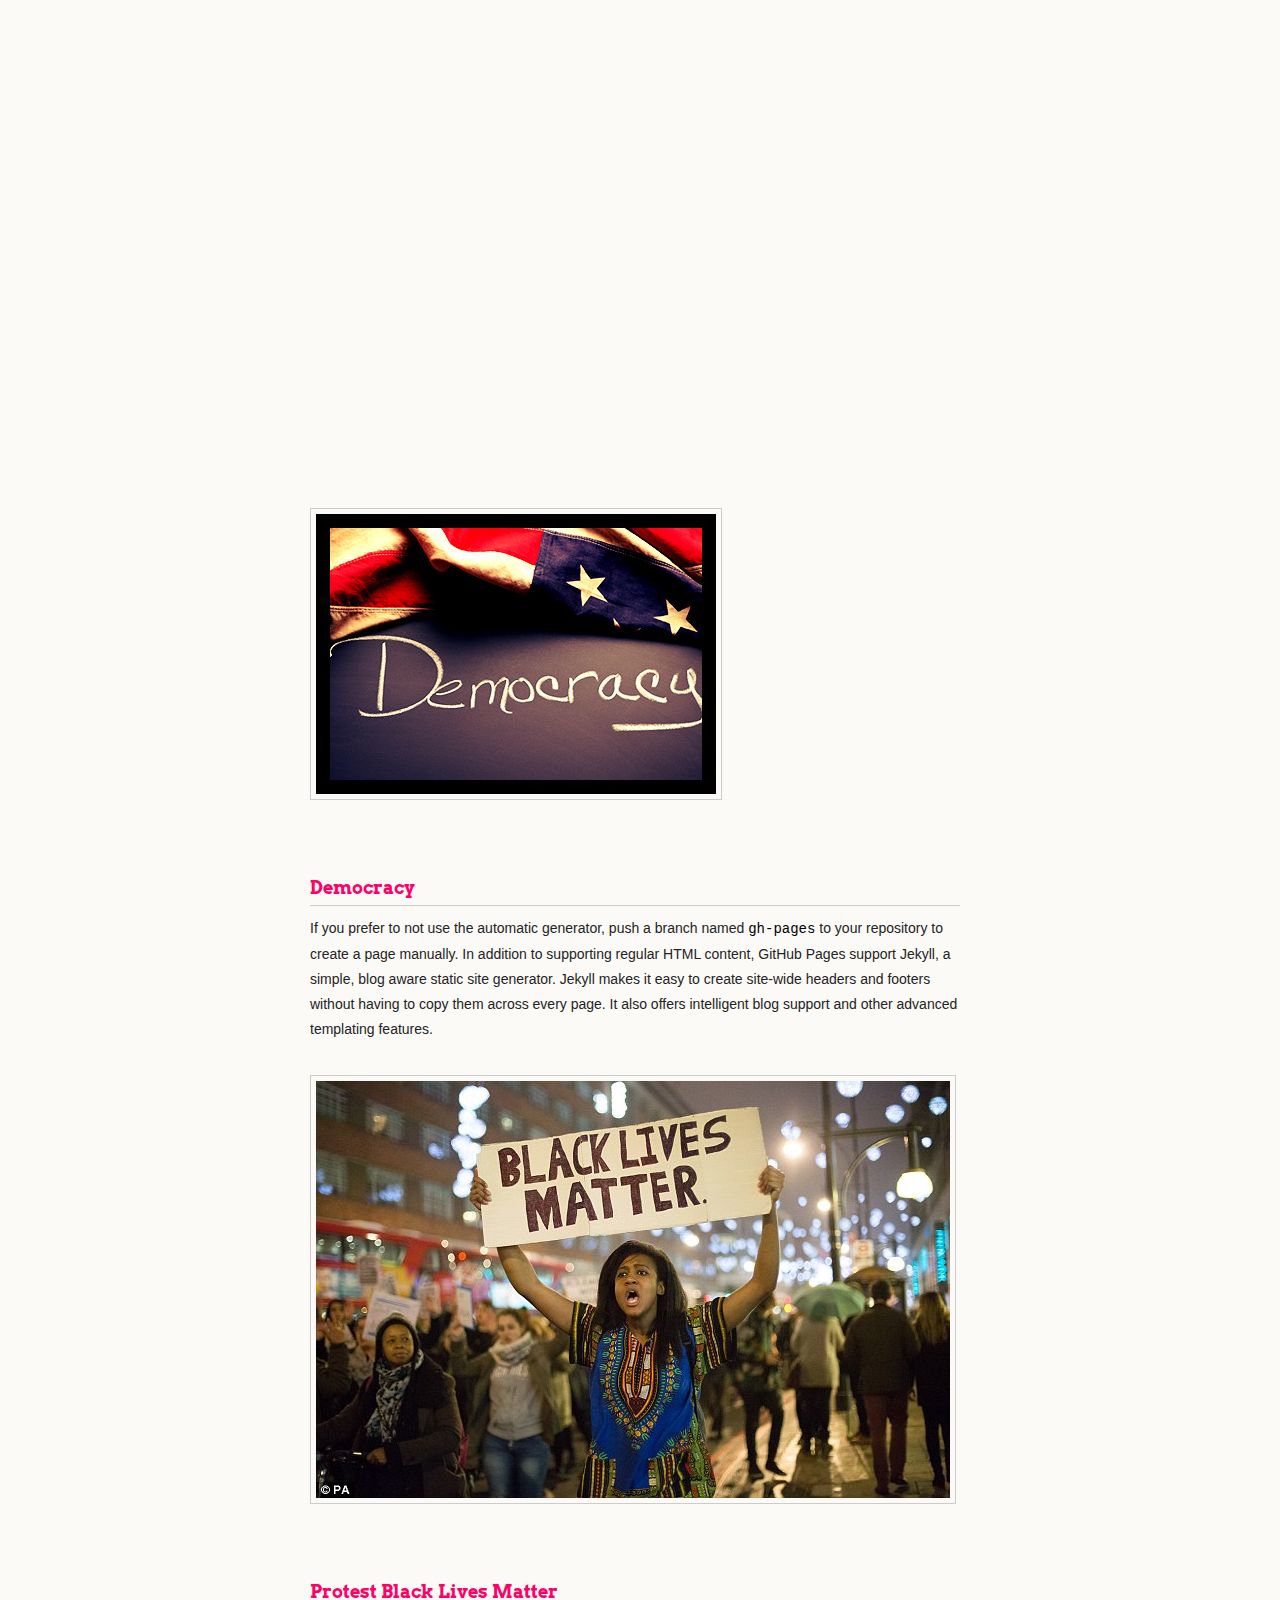
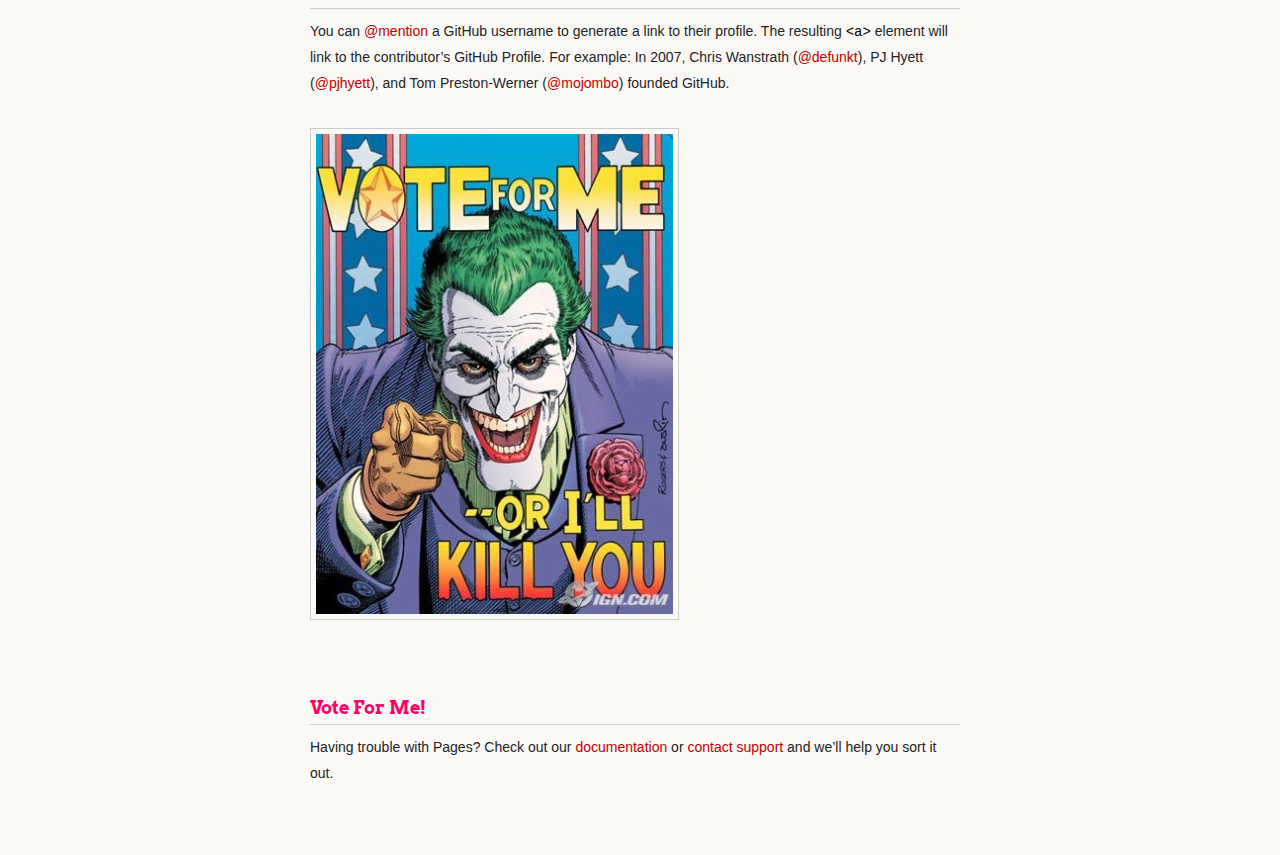
==== commit e46adb79: "Update index.html" ====
--- a/index.html
+++ b/index.html
@@ -31,31 +31,31 @@
       </header>
       
       <section>
-      	<img src="images/elections-20162.jpg" alt="images"/>
+      	
         <h3>We The People.</h3>
+        <img src="images/elections-20162.jpg" alt="images"/>
         <p>We’ve crafted some handsome templates for you to use. Go ahead and click 'Continue to layouts' to browse through them. You can easily go back to edit your page before publishing. After publishing your page, you can revisit the page generator and switch to another theme. Your Page content will be preserved.</p>
-<img src="images/elections-20167.jpg" alt="images"/>
+
 
 <h3>Black Lives Matter</h3> 
+<img src="images/elections-20167.jpg" alt="images"/>
 <p>This automatic page generator is the easiest way to create beautiful pages for all of your projects. Author your page content here <a href="https://guides.github.com/features/mastering-markdown/">using GitHub Flavored Markdown</a>, select a template crafted by a designer, and publish. After your page is generated, you can check out the new <code>gh-pages</code> branch locally. If you’re using GitHub Desktop, simply sync your repository and you’ll see the new branch.</p>
+
+<h3>Education</h3>
 <img src="images/5.jpg" alt="images"/>
 
 <h3>Obama Out</h3>
 <iframe width="854" height="480" src="https://www.youtube.com/embed/NdVVJibX5FA" frameborder="0" allowfullscreen></iframe>
 
 <img src="images/2.jpg" alt="images"/>
-<h3>
-<a id="creating-pages-manually" class="anchor" href="#creating-pages-manually" aria-hidden="true"><span aria-hidden="true" class="octicon octicon-link"></span></a>Creating pages manually</h3>
-
+<h3>Democracy </h3>
 <p>If you prefer to not use the automatic generator, push a branch named <code>gh-pages</code> to your repository to create a page manually. In addition to supporting regular HTML content, GitHub Pages support Jekyll, a simple, blog aware static site generator. Jekyll makes it easy to create site-wide headers and footers without having to copy them across every page. It also offers intelligent blog support and other advanced templating features.</p>
 <img src="images/elections-20166.jpg" alt="images"/>
-<h3>
-<a id="authors-and-contributors" class="anchor" href="#authors-and-contributors" aria-hidden="true"><span aria-hidden="true" class="octicon octicon-link"></span></a>Authors and Contributors</h3>
+<h3>Protest Black Lives Matter</h3>
 
 <p>You can <a href="https://help.github.com/articles/basic-writing-and-formatting-syntax/#mentioning-users-and-teams" class="user-mention">@mention</a> a GitHub username to generate a link to their profile. The resulting <code>&lt;a&gt;</code> element will link to the contributor’s GitHub Profile. For example: In 2007, Chris Wanstrath (<a href="https://github.com/defunkt" class="user-mention">@defunkt</a>), PJ Hyett (<a href="https://github.com/pjhyett" class="user-mention">@pjhyett</a>), and Tom Preston-Werner (<a href="https://github.com/mojombo" class="user-mention">@mojombo</a>) founded GitHub.</p>
 <img src="images/20169.jpg" alt="images"/>
-<h3>
-<a id="support-or-contact" class="anchor" href="#support-or-contact" aria-hidden="true"><span aria-hidden="true" class="octicon octicon-link"></span></a>Support or Contact</h3>
+<h3>Vote For Me!</h3>
 
 <p>Having trouble with Pages? Check out our <a href="https://help.github.com/pages">documentation</a> or <a href="https://github.com/contact">contact support</a> and we’ll help you sort it out.</p>
       </section>
--- a/stylesheets/styles.css
+++ b/stylesheets/styles.css
@@ -219,7 +219,8 @@
 
 header {
 	background-color: #ff0066;
-	color: #FDFDFB;
+	color: #ffffff;
+	text-shadow:white 4px;
   width:170px;
   float:left;
   position:fixed;
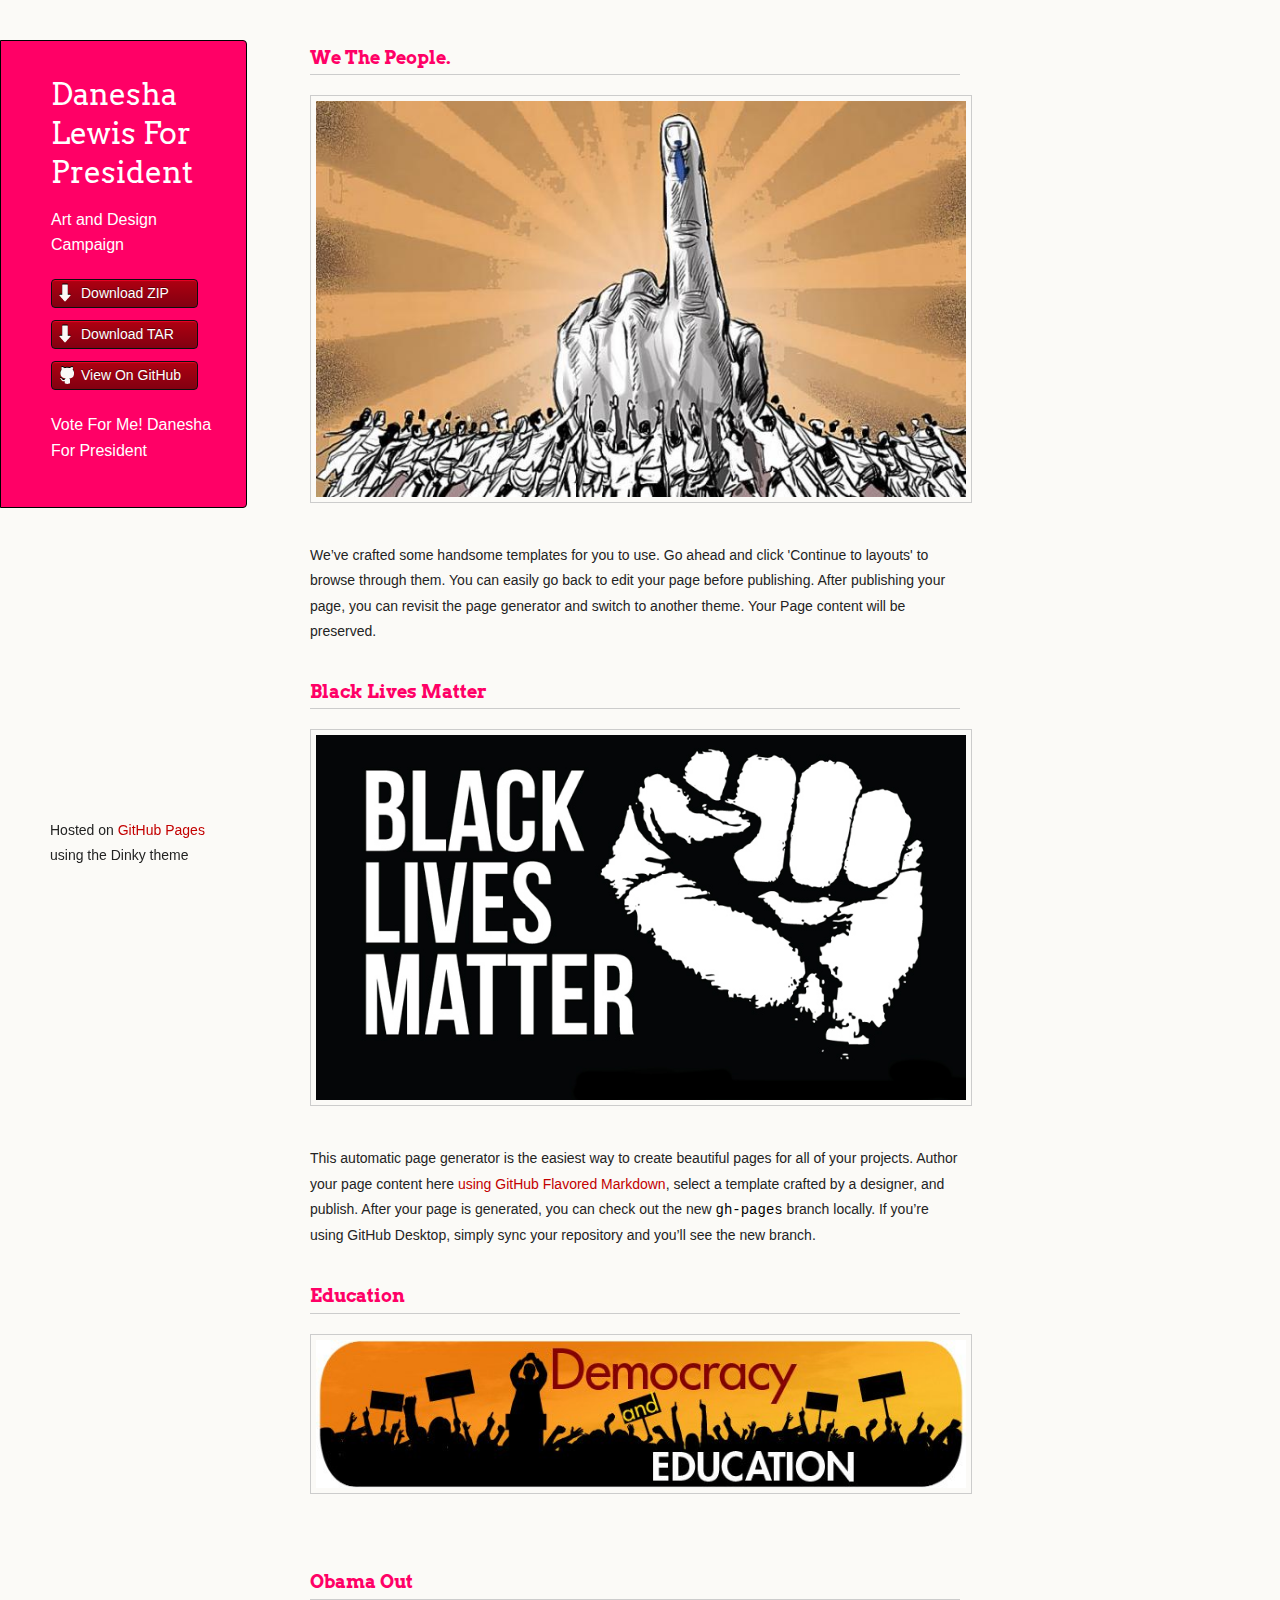
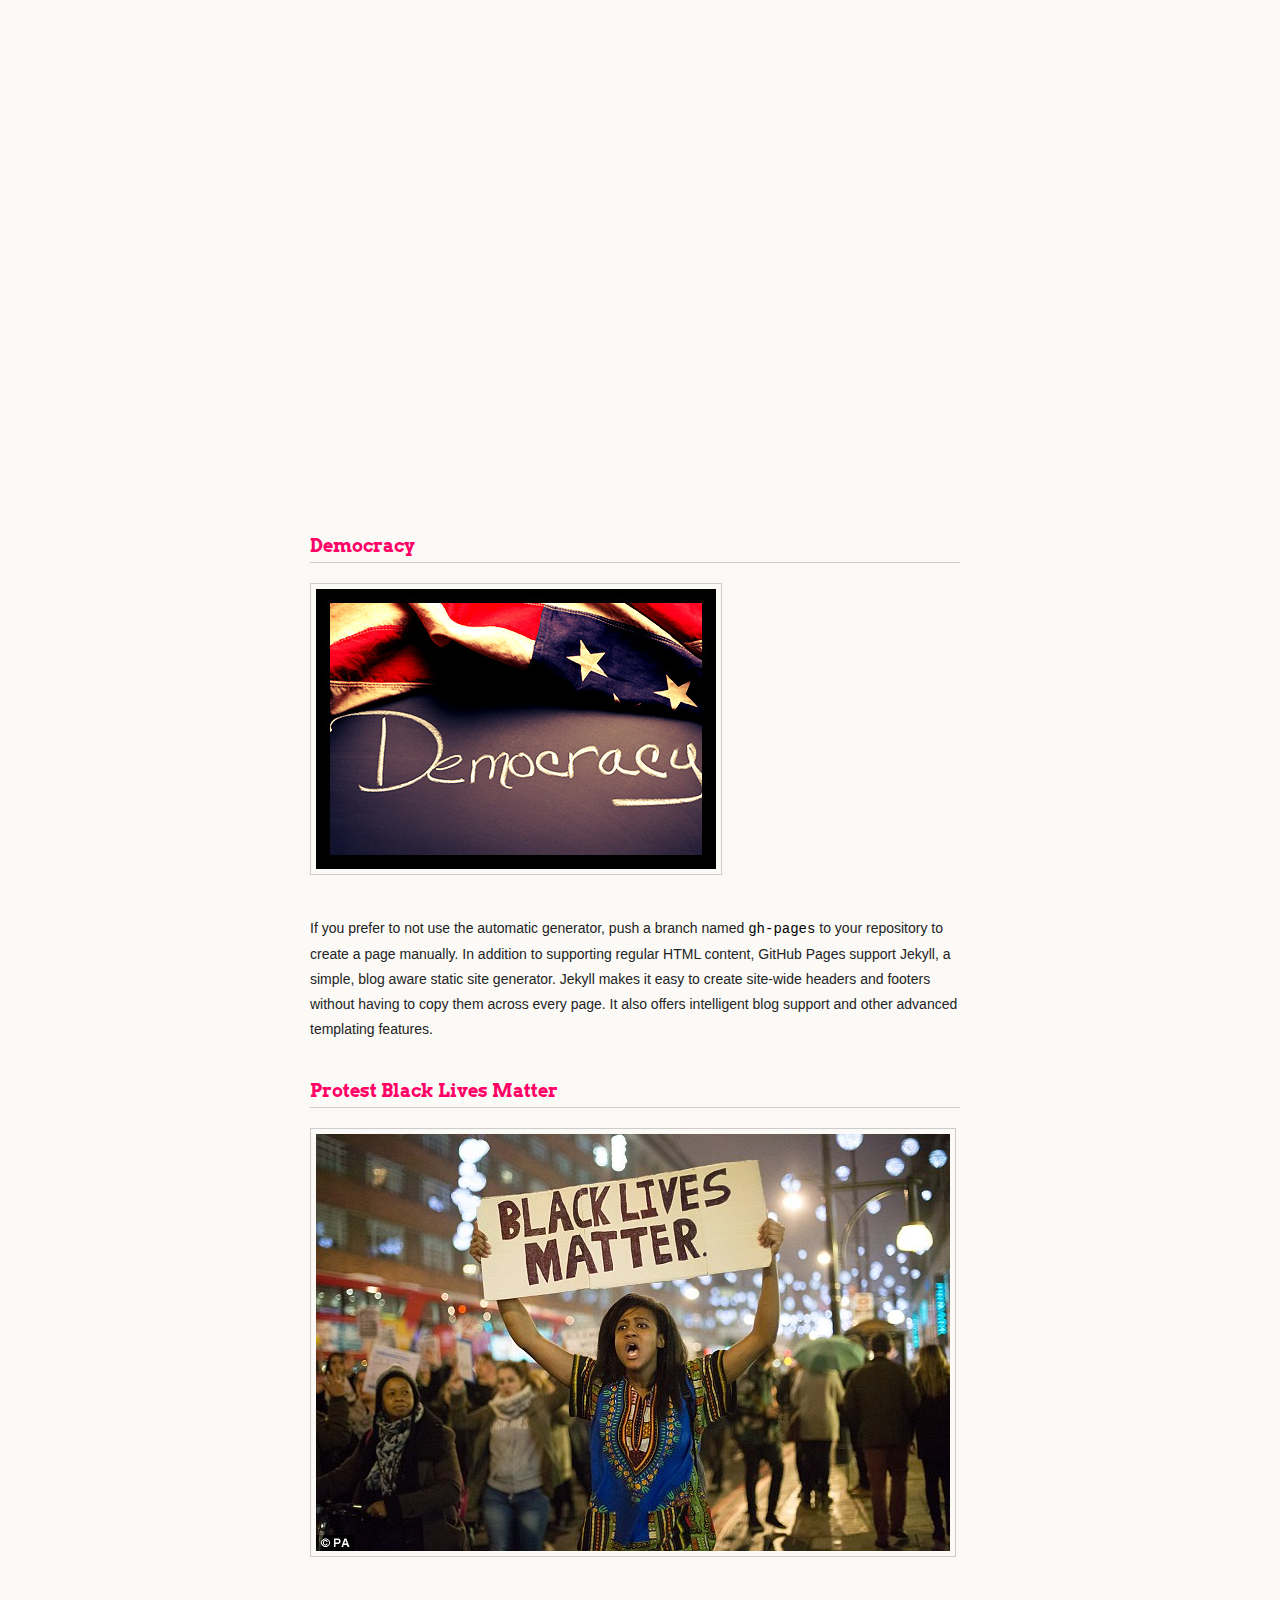
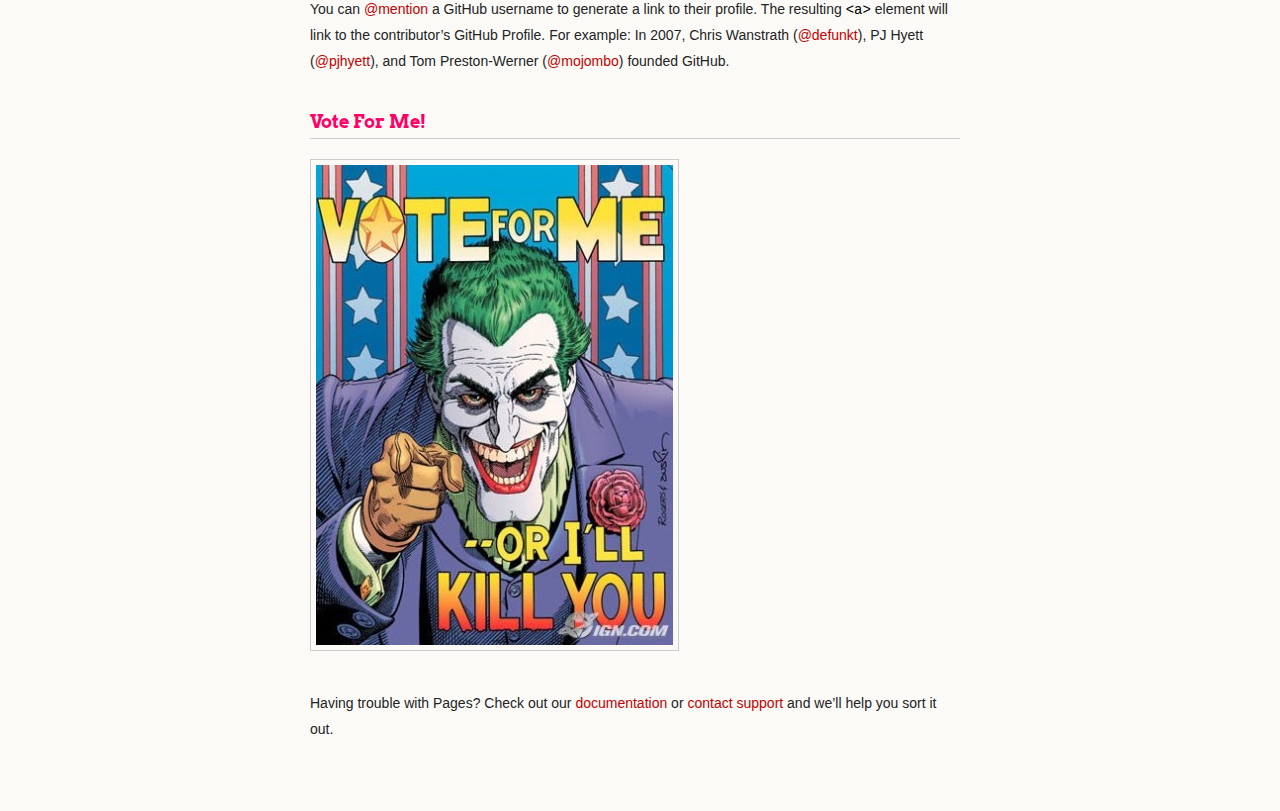
==== commit c07378b9: "Update index.html" ====
--- a/index.html
+++ b/index.html
@@ -47,16 +47,17 @@
 <h3>Obama Out</h3>
 <iframe width="854" height="480" src="https://www.youtube.com/embed/NdVVJibX5FA" frameborder="0" allowfullscreen></iframe>
 
+
+<h3>Democracy </h3>
 <img src="images/2.jpg" alt="images"/>
-<h3>Democracy </h3>
 <p>If you prefer to not use the automatic generator, push a branch named <code>gh-pages</code> to your repository to create a page manually. In addition to supporting regular HTML content, GitHub Pages support Jekyll, a simple, blog aware static site generator. Jekyll makes it easy to create site-wide headers and footers without having to copy them across every page. It also offers intelligent blog support and other advanced templating features.</p>
+
+<h3>Protest Black Lives Matter</h3>
 <img src="images/elections-20166.jpg" alt="images"/>
-<h3>Protest Black Lives Matter</h3>
+<p>You can <a href="https://help.github.com/articles/basic-writing-and-formatting-syntax/#mentioning-users-and-teams" class="user-mention">@mention</a> a GitHub username to generate a link to their profile. The resulting <code>&lt;a&gt;</code> element will link to the contributor’s GitHub Profile. For example: In 2007, Chris Wanstrath (<a href="https://github.com/defunkt" class="user-mention">@defunkt</a>), PJ Hyett (<a href="https://github.com/pjhyett" class="user-mention">@pjhyett</a>), and Tom Preston-Werner (<a href="https://github.com/mojombo" class="user-mention">@mojombo</a>) founded GitHub.</p>
 
-<p>You can <a href="https://help.github.com/articles/basic-writing-and-formatting-syntax/#mentioning-users-and-teams" class="user-mention">@mention</a> a GitHub username to generate a link to their profile. The resulting <code>&lt;a&gt;</code> element will link to the contributor’s GitHub Profile. For example: In 2007, Chris Wanstrath (<a href="https://github.com/defunkt" class="user-mention">@defunkt</a>), PJ Hyett (<a href="https://github.com/pjhyett" class="user-mention">@pjhyett</a>), and Tom Preston-Werner (<a href="https://github.com/mojombo" class="user-mention">@mojombo</a>) founded GitHub.</p>
+<h3>Vote For Me!</h3>
 <img src="images/20169.jpg" alt="images"/>
-<h3>Vote For Me!</h3>
-
 <p>Having trouble with Pages? Check out our <a href="https://help.github.com/pages">documentation</a> or <a href="https://github.com/contact">contact support</a> and we’ll help you sort it out.</p>
       </section>
       <footer>
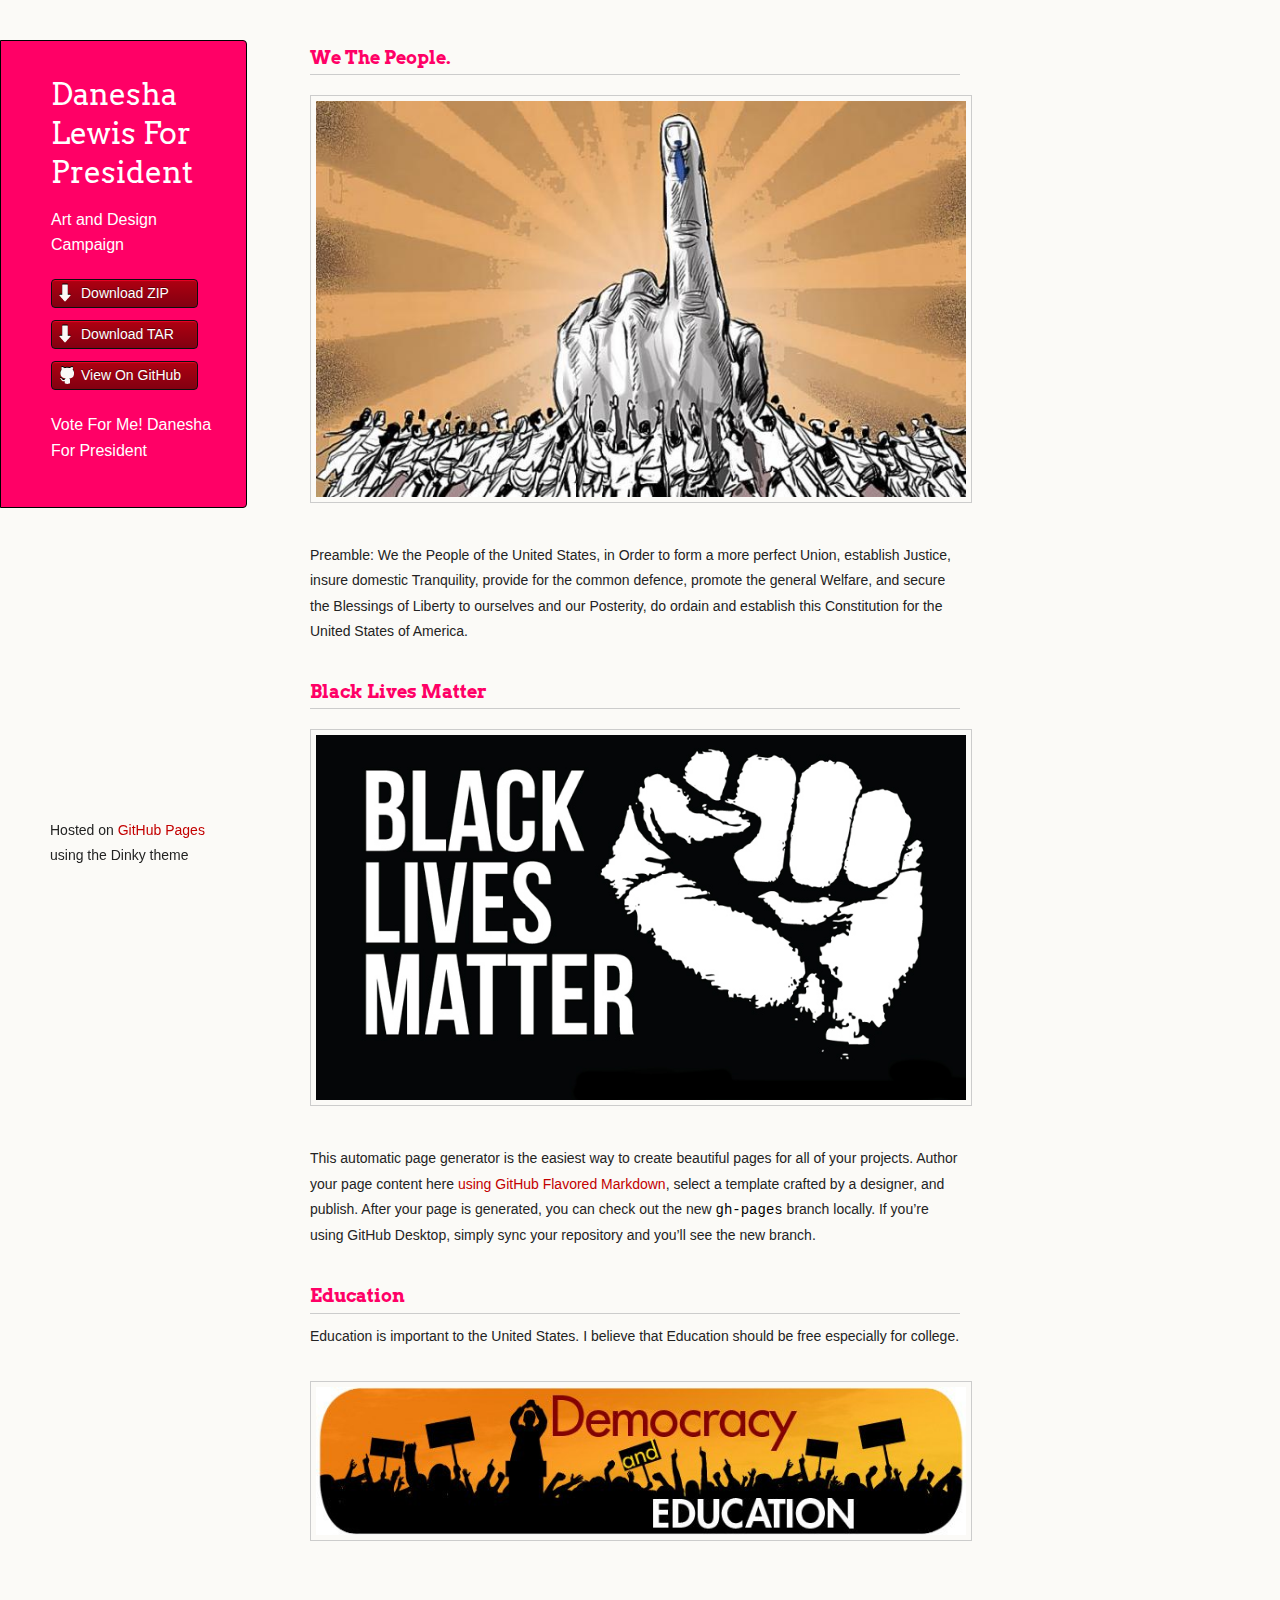
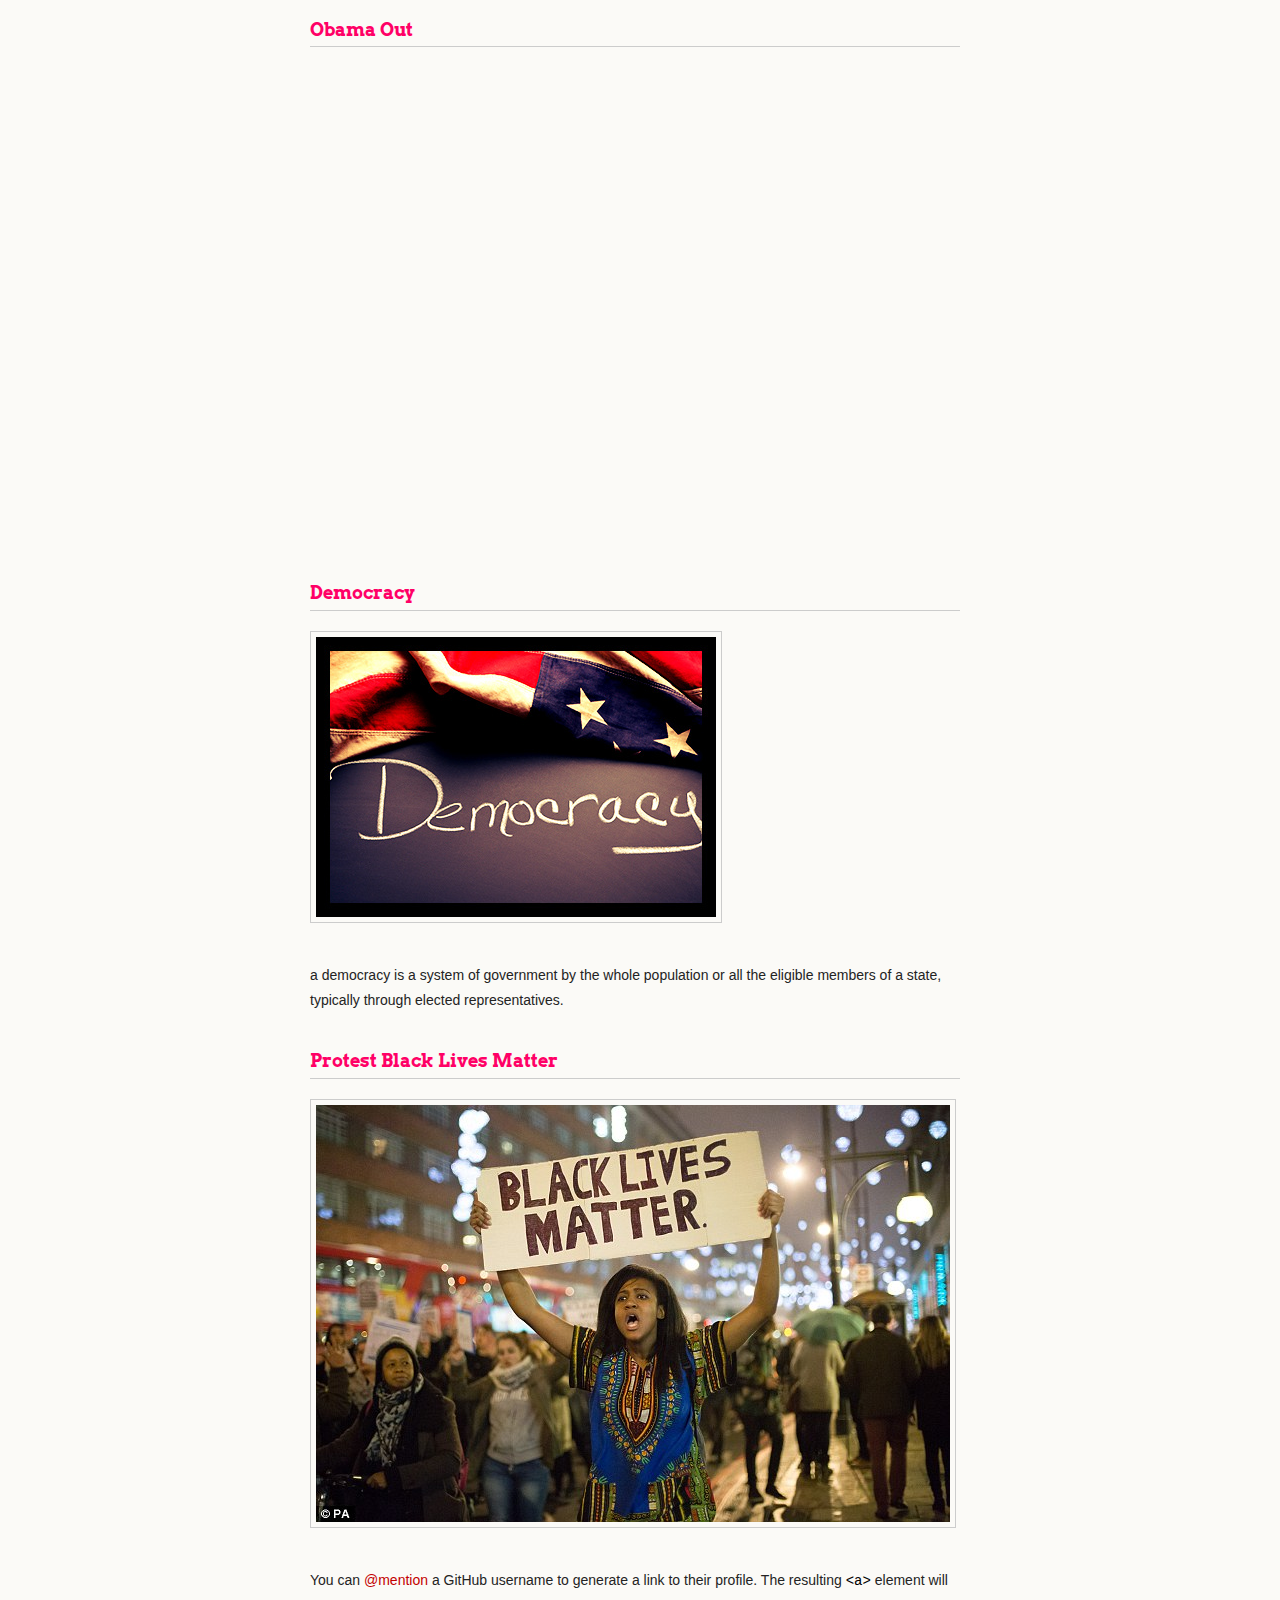
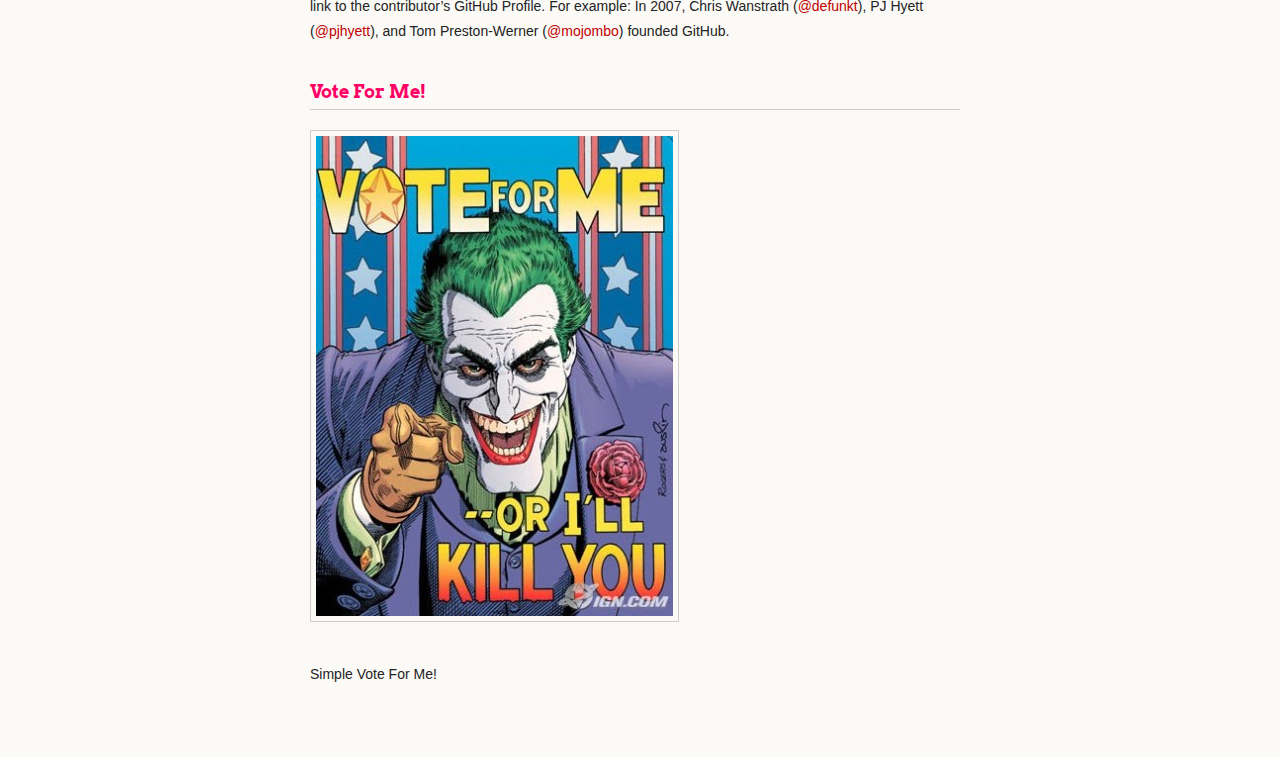
==== commit 30676e77: "Update index.html" ====
--- a/index.html
+++ b/index.html
@@ -34,7 +34,7 @@
       	
         <h3>We The People.</h3>
         <img src="images/elections-20162.jpg" alt="images"/>
-        <p>We’ve crafted some handsome templates for you to use. Go ahead and click 'Continue to layouts' to browse through them. You can easily go back to edit your page before publishing. After publishing your page, you can revisit the page generator and switch to another theme. Your Page content will be preserved.</p>
+        <p>Preamble: We the People of the United States, in Order to form a more perfect Union, establish Justice, insure domestic Tranquility, provide for the common defence, promote the general Welfare, and secure the Blessings of Liberty to ourselves and our Posterity, do ordain and establish this Constitution for the United States of America.</p>
 
 
 <h3>Black Lives Matter</h3> 
@@ -42,6 +42,7 @@
 <p>This automatic page generator is the easiest way to create beautiful pages for all of your projects. Author your page content here <a href="https://guides.github.com/features/mastering-markdown/">using GitHub Flavored Markdown</a>, select a template crafted by a designer, and publish. After your page is generated, you can check out the new <code>gh-pages</code> branch locally. If you’re using GitHub Desktop, simply sync your repository and you’ll see the new branch.</p>
 
 <h3>Education</h3>
+<p> Education is important to the United States. I believe that Education should be free especially for college. </p>
 <img src="images/5.jpg" alt="images"/>
 
 <h3>Obama Out</h3>
@@ -50,7 +51,7 @@
 
 <h3>Democracy </h3>
 <img src="images/2.jpg" alt="images"/>
-<p>If you prefer to not use the automatic generator, push a branch named <code>gh-pages</code> to your repository to create a page manually. In addition to supporting regular HTML content, GitHub Pages support Jekyll, a simple, blog aware static site generator. Jekyll makes it easy to create site-wide headers and footers without having to copy them across every page. It also offers intelligent blog support and other advanced templating features.</p>
+<p>a democracy is a system of government by the whole population or all the eligible members of a state, typically through elected representatives.</p>
 
 <h3>Protest Black Lives Matter</h3>
 <img src="images/elections-20166.jpg" alt="images"/>
@@ -58,7 +59,7 @@
 
 <h3>Vote For Me!</h3>
 <img src="images/20169.jpg" alt="images"/>
-<p>Having trouble with Pages? Check out our <a href="https://help.github.com/pages">documentation</a> or <a href="https://github.com/contact">contact support</a> and we’ll help you sort it out.</p>
+<p>Simple Vote For Me!</p>
       </section>
       <footer>
         <p><small>Hosted on <a href="https://pages.github.com">GitHub Pages</a> using the Dinky theme</small></p>
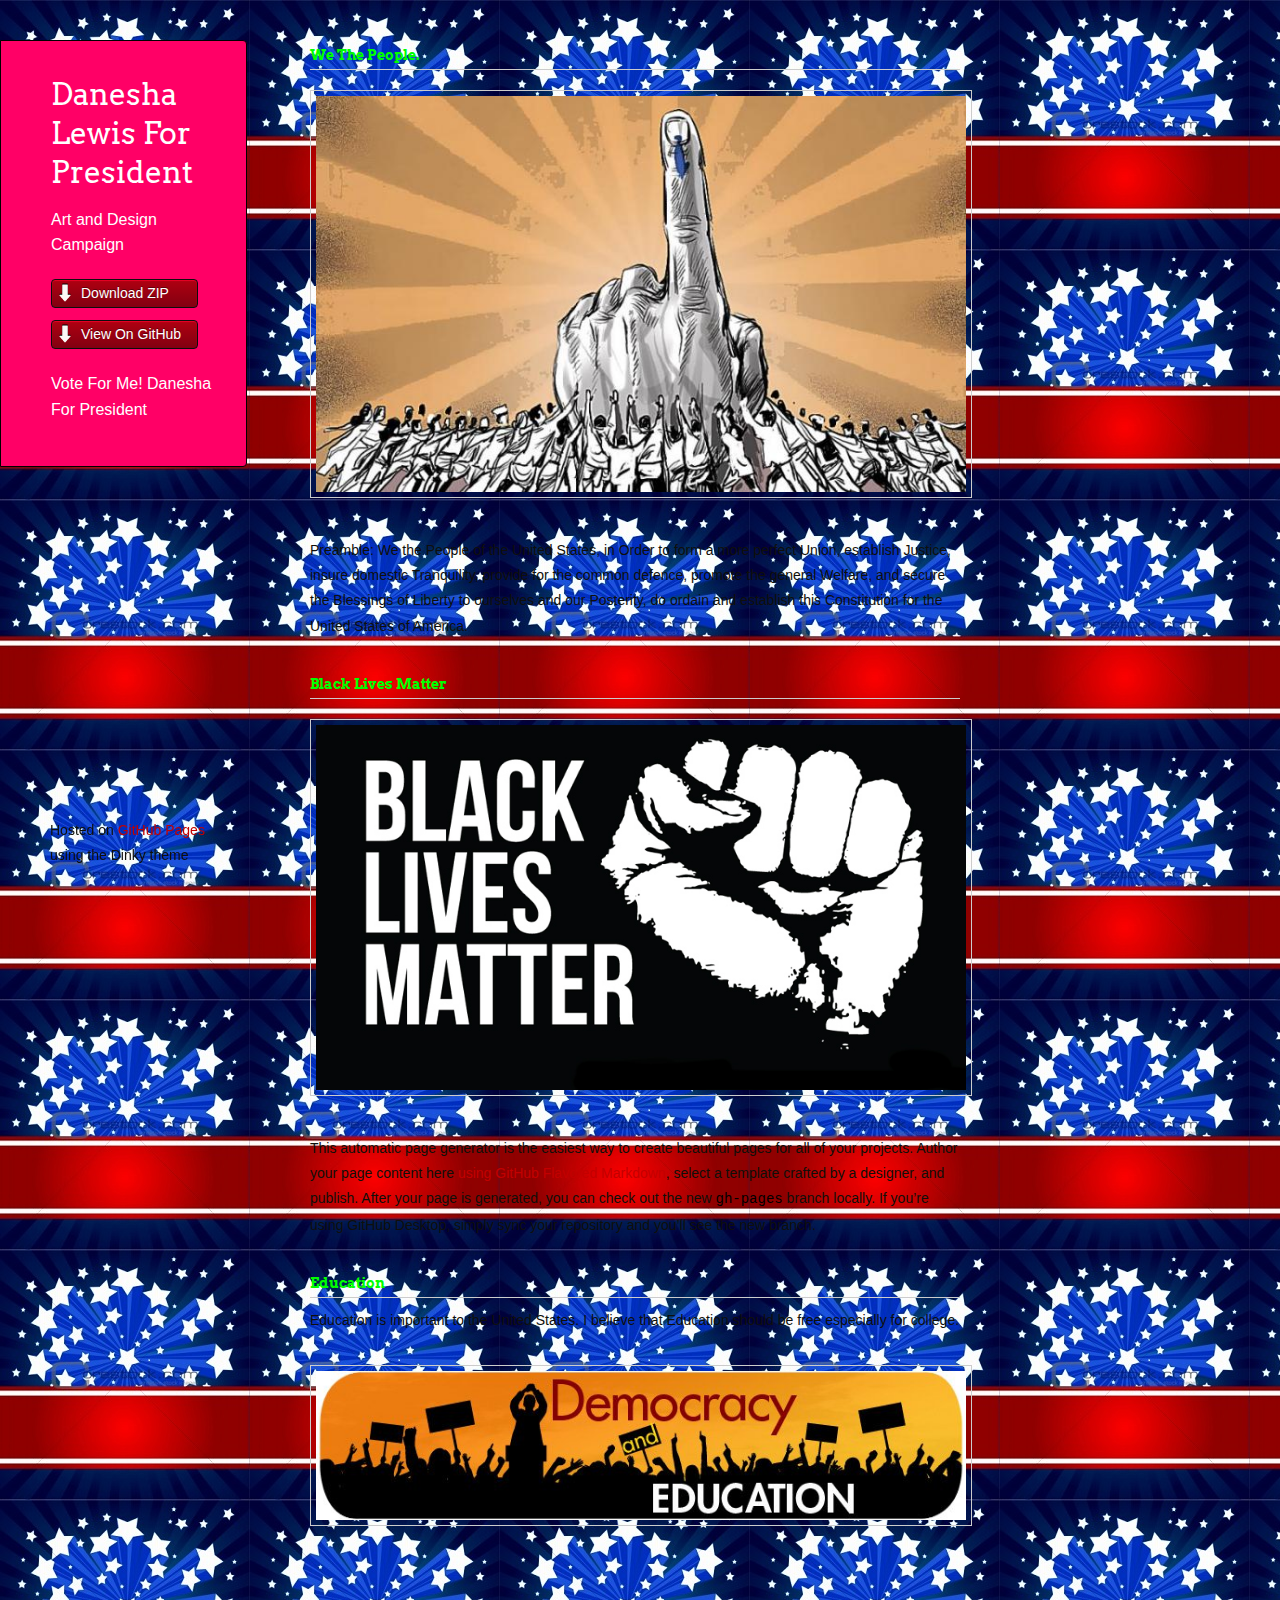
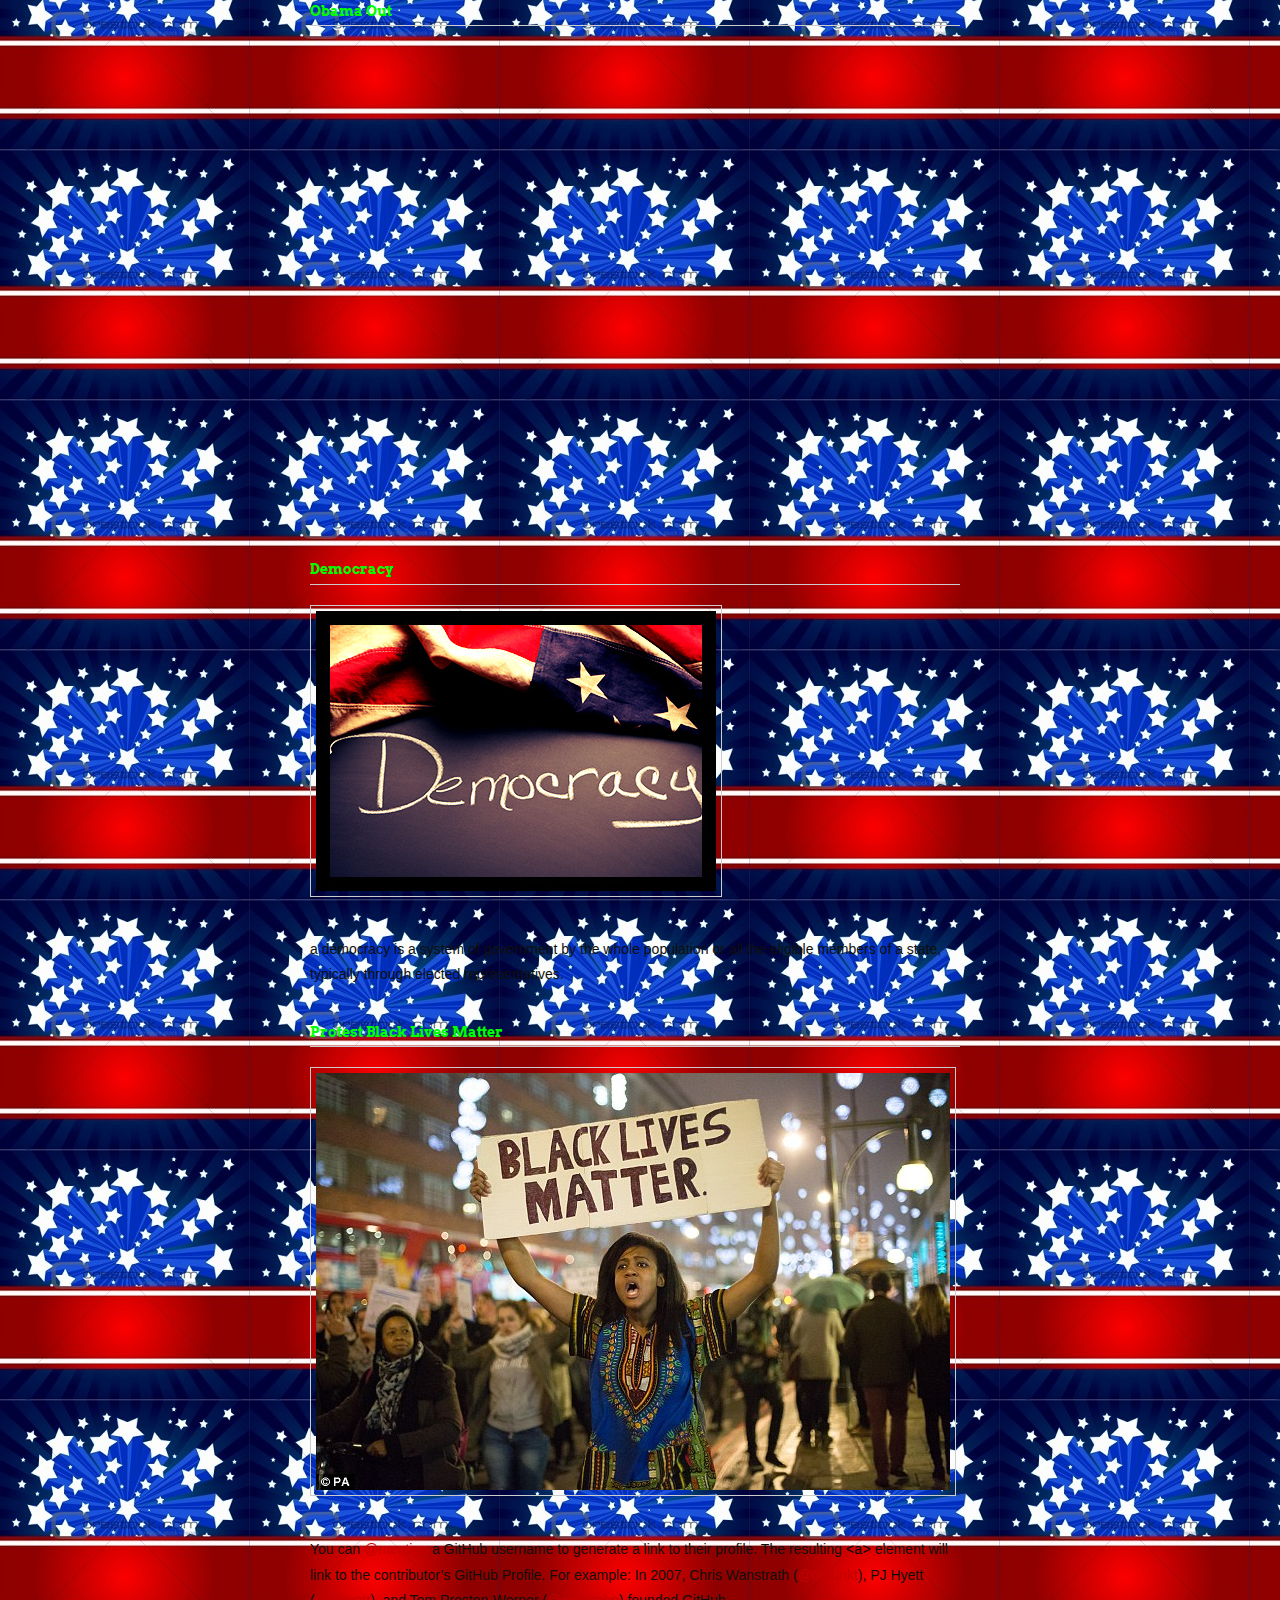
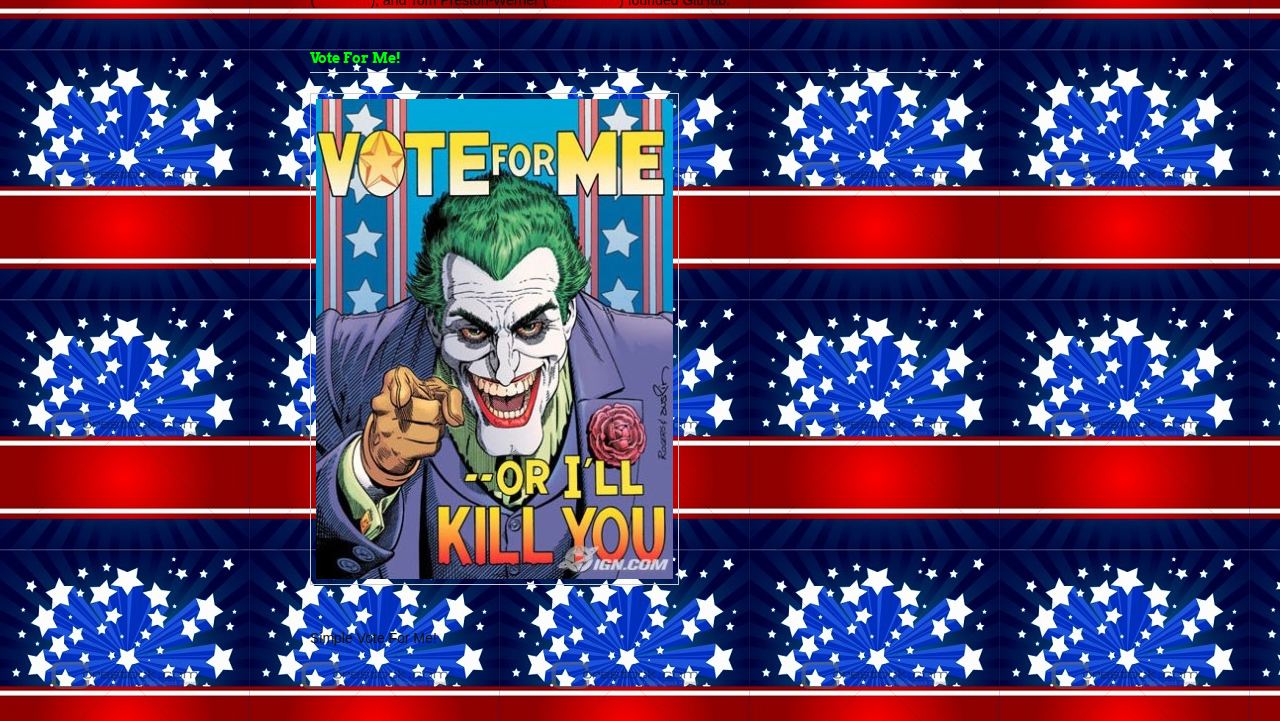
==== commit 1cfafc6e: "Update index.html" ====
--- a/index.html
+++ b/index.html
@@ -21,7 +21,7 @@
 
         <ul>
           <li class="download"><a class="buttons" href="https://github.com/dbrelewis/Grace/zipball/master">Download ZIP</a></li>
-          <li class="download"><a class="buttons" href="https://github.com/dbrelewis/Grace/tarball/master">Download TAR</a></li>
+          <li class="download"><a class="buttons" href="index1.html>Basketball</a></li>
           <li><a class="buttons github" href="https://github.com/dbrelewis/Grace">View On GitHub</a></li>
         </ul>
 
--- a/stylesheets/styles.css
+++ b/stylesheets/styles.css
@@ -29,8 +29,10 @@
   padding:10px 50px 0 0;
   font-family:"Helvetica Neue", Helvetica, Arial, sans-serif;
 	font-size: 14px;
-	color: #232323;
-	background-color: #FBFAF7;
+	color: #0f0f0a;
+	background-image:url(../images/bkg3.jpg);
+	background-repeat:repeat;
+	background-color:#FBFAF7;
 	margin: 0;
 	line-height: 1.8em;
 	-webkit-font-smoothing: antialiased;
@@ -67,8 +69,8 @@
 }
 
 h3 {
-	font-size: 18px;
-	color:#ff0066;
+	font-size: 14px;
+	color:#00ff00;
         font-weight:bold;
 
 }
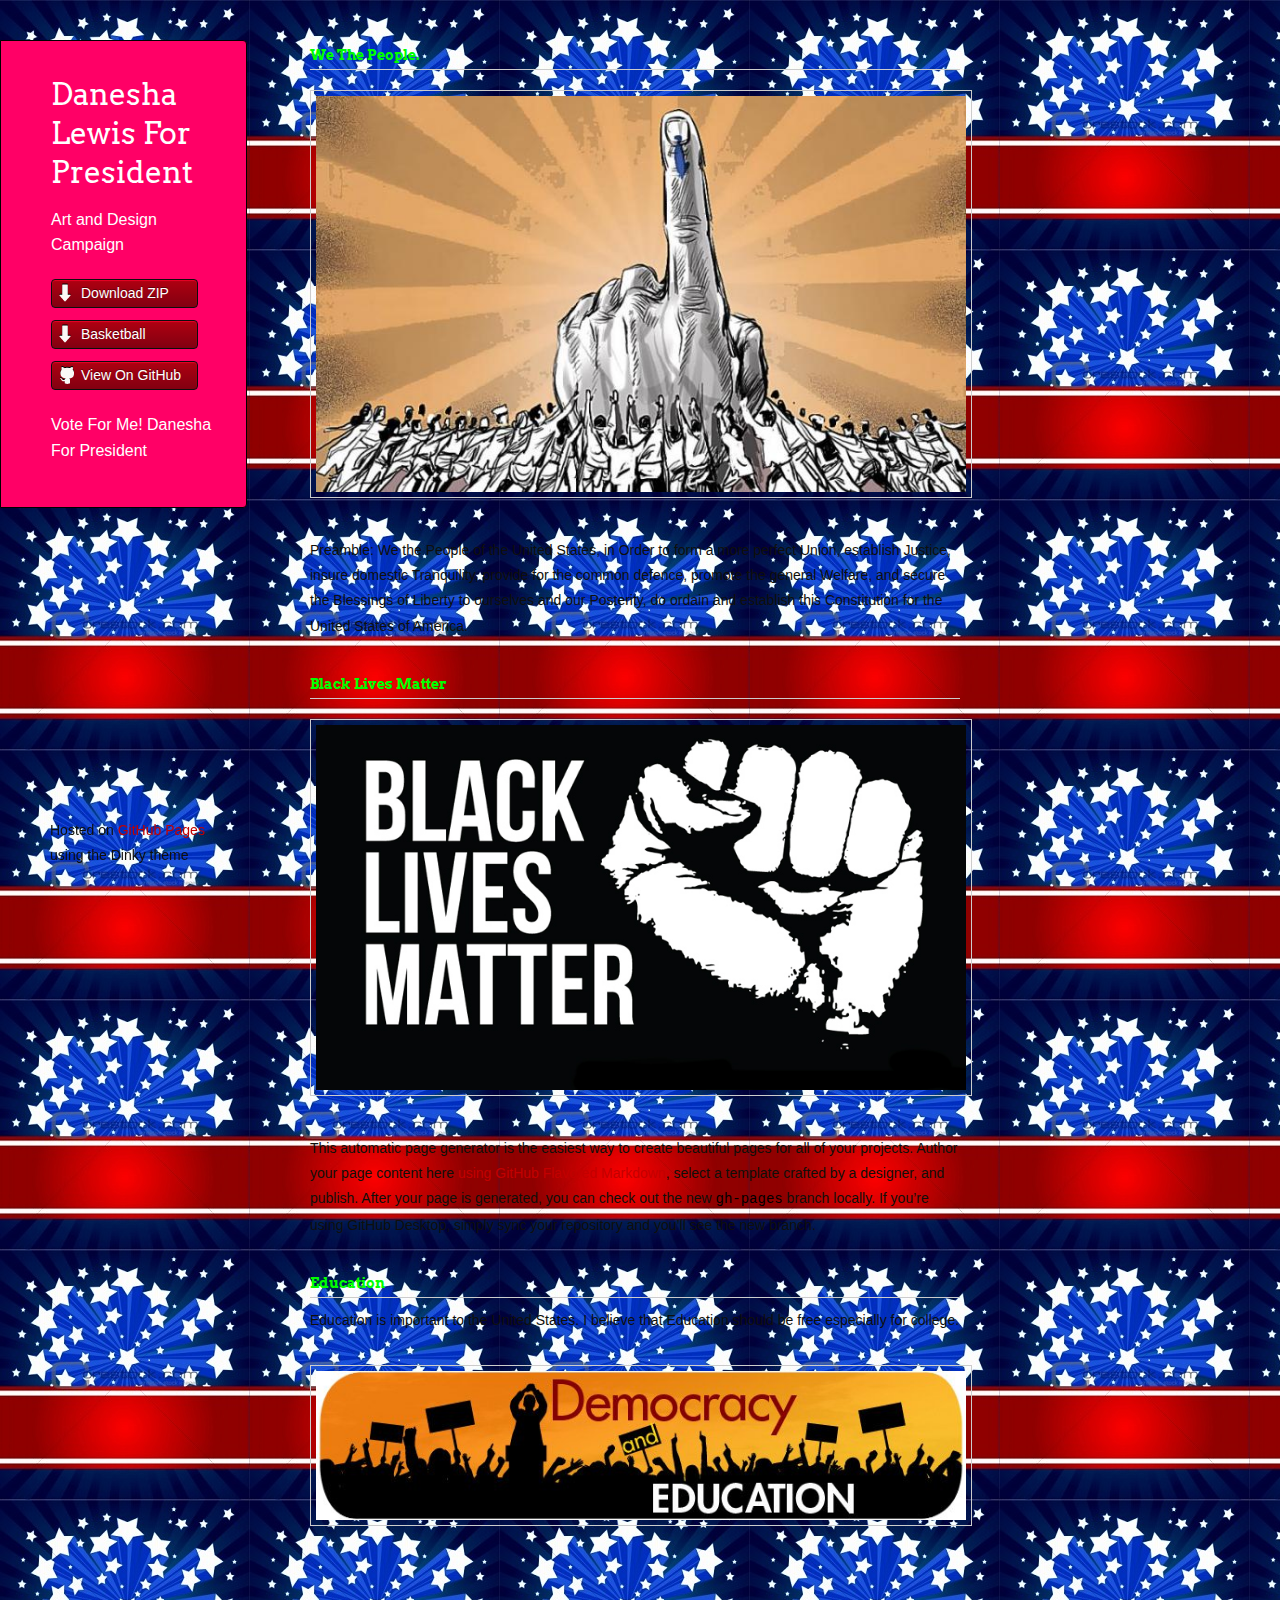
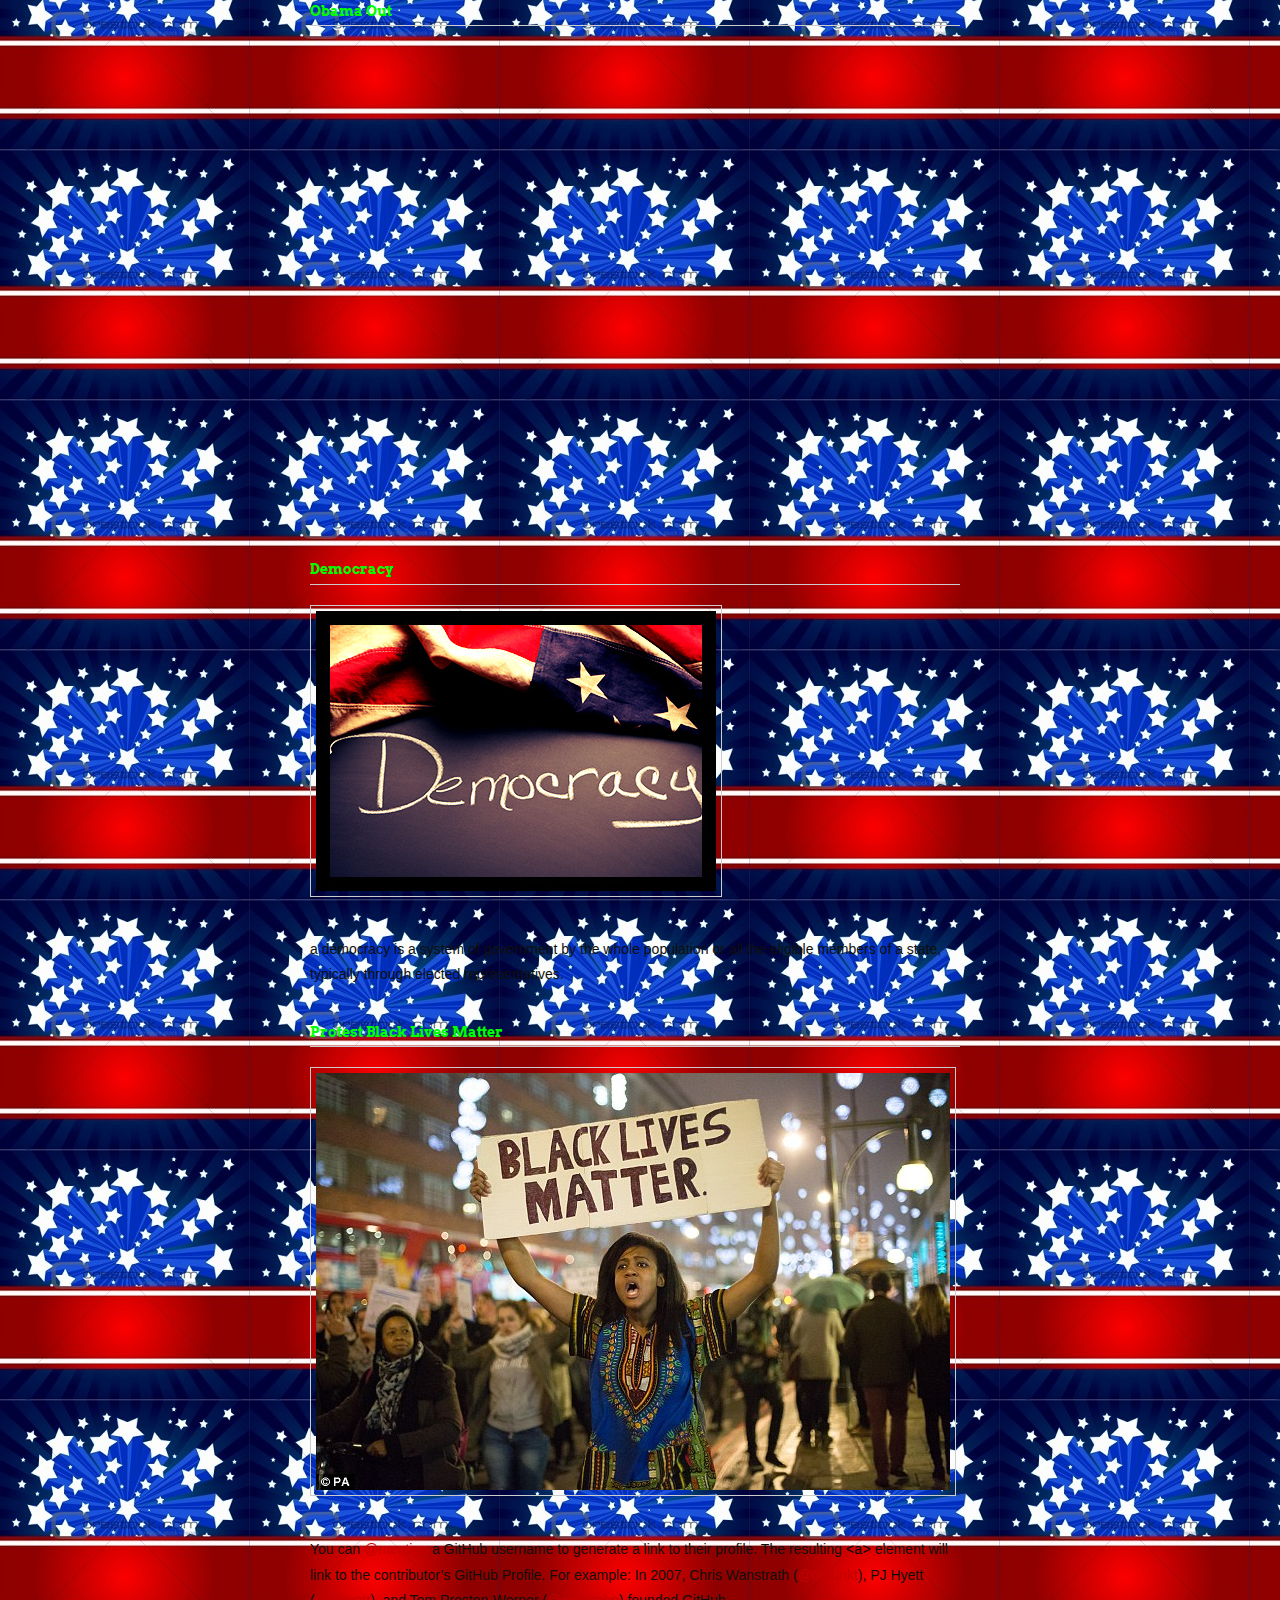
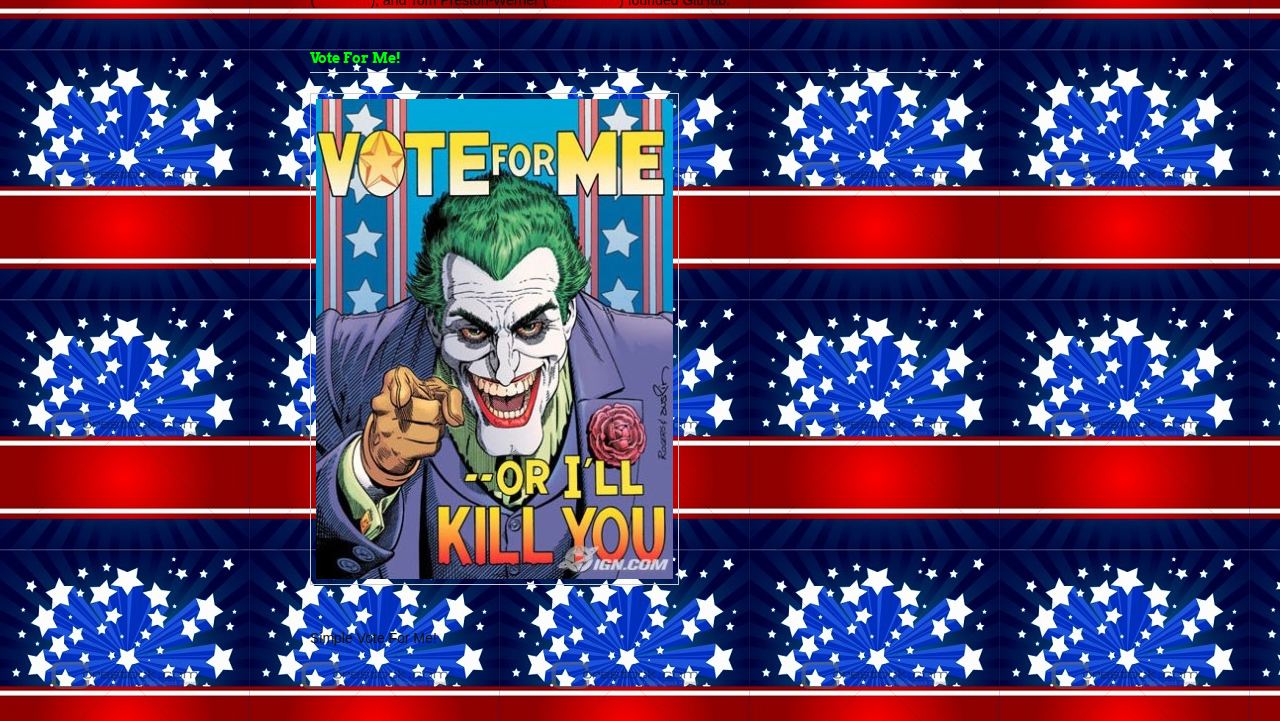
==== commit 0a955c74: "Update index.html" ====
--- a/index.html
+++ b/index.html
@@ -21,7 +21,7 @@
 
         <ul>
           <li class="download"><a class="buttons" href="https://github.com/dbrelewis/Grace/zipball/master">Download ZIP</a></li>
-          <li class="download"><a class="buttons" href="index1.html>Basketball</a></li>
+          <li class="download"><a class="buttons" href="index1.html">Basketball</a></li>
           <li><a class="buttons github" href="https://github.com/dbrelewis/Grace">View On GitHub</a></li>
         </ul>
 
